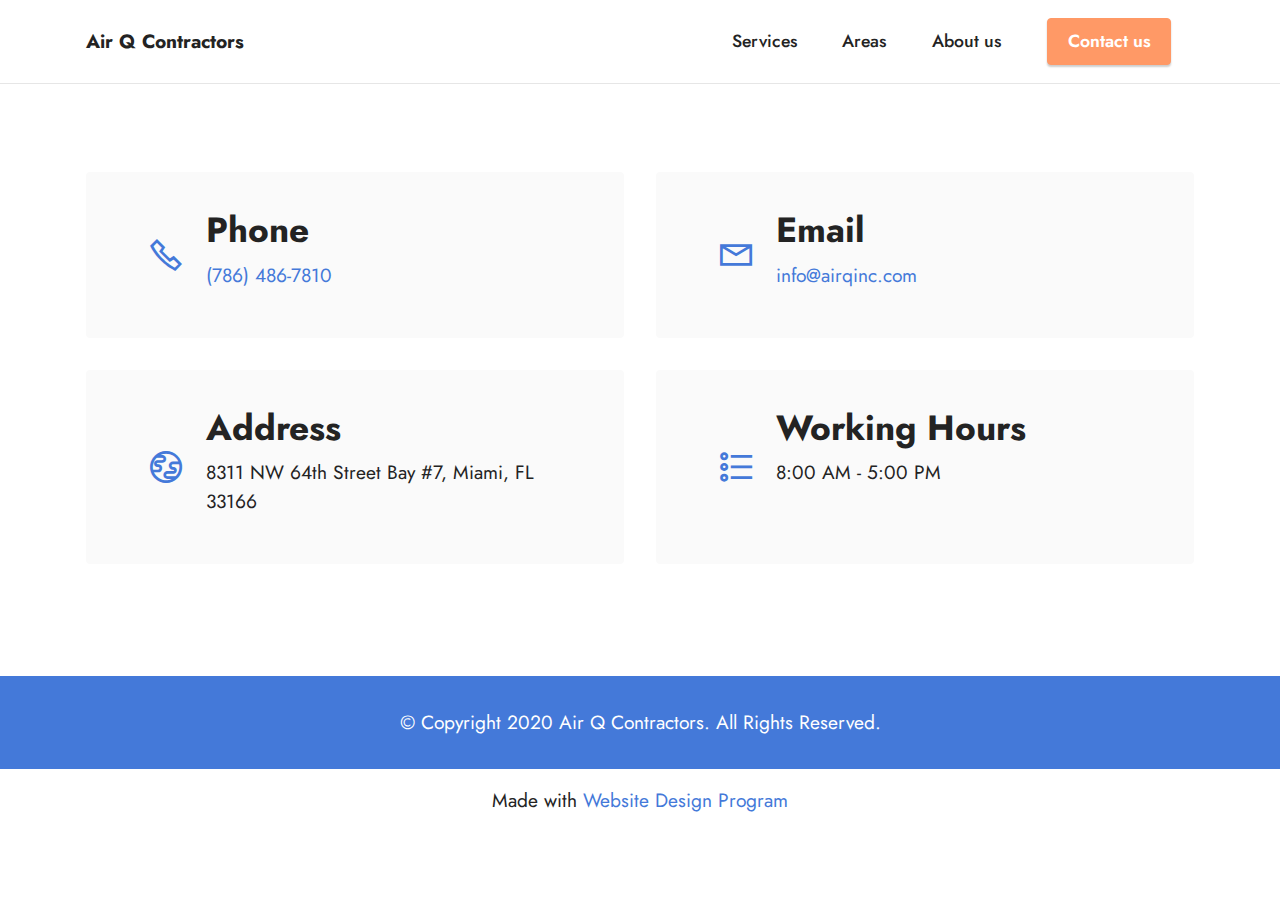
==== contact.html @ d33e774a "Add files via upload" ====
<!DOCTYPE html>
<html  >
<head>
  <!-- Site made with Mobirise Website Builder v5.7.8, https://mobirise.com -->
  <meta charset="UTF-8">
  <meta http-equiv="X-UA-Compatible" content="IE=edge">
  <meta name="generator" content="Mobirise v5.7.8, mobirise.com">
  <meta name="viewport" content="width=device-width, initial-scale=1, minimum-scale=1">
  <link rel="shortcut icon" href="assets/images/logo.png" type="image/x-icon">
  <meta name="description" content="">
  
  
  <title>Contact us!</title>
  <link rel="stylesheet" href="assets/web/assets/mobirise-icons2/mobirise2.css">
  <link rel="stylesheet" href="assets/bootstrap/css/bootstrap.min.css">
  <link rel="stylesheet" href="assets/bootstrap/css/bootstrap-grid.min.css">
  <link rel="stylesheet" href="assets/bootstrap/css/bootstrap-reboot.min.css">
  <link rel="stylesheet" href="assets/dropdown/css/style.css">
  <link rel="stylesheet" href="assets/socicon/css/styles.css">
  <link rel="stylesheet" href="assets/theme/css/style.css">
  <link rel="preload" href="https://fonts.googleapis.com/css?family=Jost:100,200,300,400,500,600,700,800,900,100i,200i,300i,400i,500i,600i,700i,800i,900i&display=swap" as="style" onload="this.onload=null;this.rel='stylesheet'">
  <noscript><link rel="stylesheet" href="https://fonts.googleapis.com/css?family=Jost:100,200,300,400,500,600,700,800,900,100i,200i,300i,400i,500i,600i,700i,800i,900i&display=swap"></noscript>
  <link rel="preload" as="style" href="assets/mobirise/css/mbr-additional.css"><link rel="stylesheet" href="assets/mobirise/css/mbr-additional.css" type="text/css">

  
  
  
</head>
<body>
  
  <section data-bs-version="5.1" class="menu cid-s48OLK6784" once="menu" id="menu1-n">
    
    <nav class="navbar navbar-dropdown navbar-fixed-top navbar-expand-lg">
        <div class="container">
            <div class="navbar-brand">
                
                <span class="navbar-caption-wrap"><a class="navbar-caption text-black text-primary display-7" href="index.html#top">Air Q Contractors</a></span>
            </div>
            <button class="navbar-toggler" type="button" data-toggle="collapse" data-bs-toggle="collapse" data-target="#navbarSupportedContent" data-bs-target="#navbarSupportedContent" aria-controls="navbarNavAltMarkup" aria-expanded="false" aria-label="Toggle navigation">
                <div class="hamburger">
                    <span></span>
                    <span></span>
                    <span></span>
                    <span></span>
                </div>
            </button>
            <div class="collapse navbar-collapse" id="navbarSupportedContent">
                <ul class="navbar-nav nav-dropdown" data-app-modern-menu="true"><li class="nav-item"><a class="nav-link link text-black text-primary display-4" href="page3.html">Services</a></li>
                    <li class="nav-item"><a class="nav-link link text-black text-primary display-4" href="index.html#map3-w">Areas</a></li><li class="nav-item"><a class="nav-link link text-black text-primary display-4" href="page4.html">About us</a></li></ul>
                
                <div class="navbar-buttons mbr-section-btn"><a class="btn btn-danger display-4" href="contact.html">Contact us</a></div>
            </div>
        </div>
    </nav>

</section>

<section data-bs-version="5.1" class="contacts2 cid-tsQafgBoOr" id="contacts2-q">
    <!---->
    

    
    
    <div class="container">
        
        <div class="row justify-content-center mt-4">
            <div class="card col-12 col-md-6">
                <div class="card-wrapper">
                    <div class="image-wrapper">
                        <span class="mbr-iconfont mobi-mbri-phone mobi-mbri"></span>
                    </div>
                    <div class="text-wrapper">
                        <h6 class="card-title mbr-fonts-style mb-1 display-5">
                            <strong>Phone</strong>
                        </h6>
                        <p class="mbr-text mbr-fonts-style display-7">
                            <a href="tel:(786) 486-7810" class="text-primary">(786) 486-7810</a>
                        </p>
                    </div>
                </div>
            </div>
            <div class="card col-12 col-md-6">
                <div class="card-wrapper">
                    <div class="image-wrapper">
                        <span class="mbr-iconfont mobi-mbri-letter mobi-mbri"></span>
                    </div>
                    <div class="text-wrapper">
                        <h6 class="card-title mbr-fonts-style mb-1 display-5">
                            <strong>Email</strong>
                        </h6>
                        <p class="mbr-text mbr-fonts-style display-7">
                            <a href="mailto:info@airqinc.com" class="text-primary">info@airqinc.com</a>
                        </p>
                    </div>
                </div>
            </div>
            <div class="card col-12 col-md-6">
                <div class="card-wrapper">
                    <div class="image-wrapper">
                        <span class="mbr-iconfont mobi-mbri-globe mobi-mbri"></span>
                    </div>
                    <div class="text-wrapper">
                        <h6 class="card-title mbr-fonts-style mb-1 display-5">
                            <strong>Address</strong>
                        </h6>
                        <p class="mbr-text mbr-fonts-style display-7">
                            8311 NW 64th Street Bay #7, Miami, FL 33166
                        </p>
                    </div>
                </div>
            </div>
            <div class="card col-12 col-md-6">
                <div class="card-wrapper">
                    <div class="image-wrapper">
                        <span class="mbr-iconfont mobi-mbri-bulleted-list mobi-mbri"></span>
                    </div>
                    <div class="text-wrapper">
                        <h6 class="card-title mbr-fonts-style mb-1 display-5">
                            <strong>Working Hours</strong>
                        </h6>
                        <p class="mbr-text mbr-fonts-style display-7">8:00 AM - 5:00 PM</p>
                    </div>
                </div>
            </div>
        </div>
    </div>
</section>

<section data-bs-version="5.1" class="footer3 cid-s48P1Icc8J" once="footers" id="footer3-o">

    

    

    <div class="container">
        <div class="media-container-row align-center mbr-white">
            
            
            <div class="row row-copirayt">
                <p class="mbr-text mb-0 mbr-fonts-style mbr-white align-center display-7">
                    © Copyright 2020 Air Q Contractors. All Rights Reserved.
                </p>
            </div>
        </div>
    </div>
</section><section class="display-7" style="padding: 0;align-items: center;justify-content: center;flex-wrap: wrap;    align-content: center;display: flex;position: relative;height: 4rem;"><a href="https://mobiri.se/2932766" style="flex: 1 1;height: 4rem;position: absolute;width: 100%;z-index: 1;"><img alt="" style="height: 4rem;" src="[data-uri]"></a><p style="margin: 0;text-align: center;" class="display-7">Made with &#8204;</p><a style="z-index:1" href="https://mobirise.com/builder/web-design-program.html">Website Design Program</a></section><script src="assets/bootstrap/js/bootstrap.bundle.min.js"></script>  <script src="assets/smoothscroll/smooth-scroll.js"></script>  <script src="assets/ytplayer/index.js"></script>  <script src="assets/dropdown/js/navbar-dropdown.js"></script>  <script src="assets/theme/js/script.js"></script>  
  
  
</body>
</html>
---- assets/web/assets/mobirise-icons2/mobirise2.css ----
@font-face {
  font-family: 'Moririse2';
  font-display: swap;
  src:  url('mobirise2.eot?f2bix4');
  src:  url('mobirise2.eot?f2bix4#iefix') format('embedded-opentype'),
    url('mobirise2.ttf?f2bix4') format('truetype'),
    url('mobirise2.woff?f2bix4') format('woff'),
    url('mobirise2.svg?f2bix4#mobirise2') format('svg');
  font-weight: normal;
  font-style: normal;
}

[class^="mobi-"], [class*=" mobi-"] {
  /* use !important to prevent issues with browser extensions that change fonts */
  font-family: 'Moririse2' !important;
  speak: none;
  font-style: normal;
  font-weight: normal;
  font-variant: normal;
  text-transform: none;
  line-height: 1;

  /* Better Font Rendering =========== */
  -webkit-font-smoothing: antialiased;
  -moz-osx-font-smoothing: grayscale;
}

.mobi-mbri-add-submenu:before {
  content: "\e900";
}
.mobi-mbri-alert:before {
  content: "\e901";
}
.mobi-mbri-align-center:before {
  content: "\e902";
}
.mobi-mbri-align-justify:before {
  content: "\e903";
}
.mobi-mbri-align-left:before {
  content: "\e904";
}
.mobi-mbri-align-right:before {
  content: "\e905";
}
.mobi-mbri-android:before {
  content: "\e906";
}
.mobi-mbri-apple:before {
  content: "\e907";
}
.mobi-mbri-arrow-down:before {
  content: "\e908";
}
.mobi-mbri-arrow-next:before {
  content: "\e909";
}
.mobi-mbri-arrow-prev:before {
  content: "\e90a";
}
.mobi-mbri-arrow-up:before {
  content: "\e90b";
}
.mobi-mbri-bold:before {
  content: "\e90c";
}
.mobi-mbri-bookmark:before {
  content: "\e90d";
}
.mobi-mbri-bootstrap:before {
  content: "\e90e";
}
.mobi-mbri-briefcase:before {
  content: "\e90f";
}
.mobi-mbri-browse:before {
  content: "\e910";
}
.mobi-mbri-bulleted-list:before {
  content: "\e911";
}
.mobi-mbri-calendar:before {
  content: "\e912";
}
.mobi-mbri-camera:before {
  content: "\e913";
}
.mobi-mbri-cart-add:before {
  content: "\e914";
}
.mobi-mbri-cart-full:before {
  content: "\e915";
}
.mobi-mbri-cash:before {
  content: "\e916";
}
.mobi-mbri-change-style:before {
  content: "\e917";
}
.mobi-mbri-chat:before {
  content: "\e918";
}
.mobi-mbri-clock:before {
  content: "\e919";
}
.mobi-mbri-close:before {
  content: "\e91a";
}
.mobi-mbri-cloud:before {
  content: "\e91b";
}
.mobi-mbri-code:before {
  content: "\e91c";
}
.mobi-mbri-contact-form:before {
  content: "\e91d";
}
.mobi-mbri-credit-card:before {
  content: "\e91e";
}
.mobi-mbri-cursor-click:before {
  content: "\e91f";
}
.mobi-mbri-cust-feedback:before {
  content: "\e920";
}
.mobi-mbri-database:before {
  content: "\e921";
}
.mobi-mbri-delivery:before {
  content: "\e922";
}
.mobi-mbri-desktop:before {
  content: "\e923";
}
.mobi-mbri-devices:before {
  content: "\e924";
}
.mobi-mbri-down:before {
  content: "\e925";
}
.mobi-mbri-download-2:before {
  content: "\e926";
}
.mobi-mbri-download:before {
  content: "\e927";
}
.mobi-mbri-drag-n-drop-2:before {
  content: "\e928";
}
.mobi-mbri-drag-n-drop:before {
  content: "\e929";
}
.mobi-mbri-edit-2:before {
  content: "\e92a";
}
.mobi-mbri-edit:before {
  content: "\e92b";
}
.mobi-mbri-error:before {
  content: "\e92c";
}
.mobi-mbri-extension:before {
  content: "\e92d";
}
.mobi-mbri-features:before {
  content: "\e92e";
}
.mobi-mbri-file:before {
  content: "\e92f";
}
.mobi-mbri-flag:before {
  content: "\e930";
}
.mobi-mbri-folder:before {
  content: "\e931";
}
.mobi-mbri-gift:before {
  content: "\e932";
}
.mobi-mbri-github:before {
  content: "\e933";
}
.mobi-mbri-globe-2:before {
  content: "\e934";
}
.mobi-mbri-globe:before {
  content: "\e935";
}
.mobi-mbri-growing-chart:before {
  content: "\e936";
}
.mobi-mbri-hearth:before {
  content: "\e937";
}
.mobi-mbri-help:before {
  content: "\e938";
}
.mobi-mbri-home:before {
  content: "\e939";
}
.mobi-mbri-hot-cup:before {
  content: "\e93a";
}
.mobi-mbri-idea:before {
  content: "\e93b";
}
.mobi-mbri-image-gallery:before {
  content: "\e93c";
}
.mobi-mbri-image-slider:before {
  content: "\e93d";
}
.mobi-mbri-info:before {
  content: "\e93e";
}
.mobi-mbri-italic:before {
  content: "\e93f";
}
.mobi-mbri-key:before {
  content: "\e940";
}
.mobi-mbri-laptop:before {
  content: "\e941";
}
.mobi-mbri-layers:before {
  content: "\e942";
}
.mobi-mbri-left-right:before {
  content: "\e943";
}
.mobi-mbri-left:before {
  content: "\e944";
}
.mobi-mbri-letter:before {
  content: "\e945";
}
.mobi-mbri-like:before {
  content: "\e946";
}
.mobi-mbri-link:before {
  content: "\e947";
}
.mobi-mbri-lock:before {
  content: "\e948";
}
.mobi-mbri-login:before {
  content: "\e949";
}
.mobi-mbri-logout:before {
  content: "\e94a";
}
.mobi-mbri-magic-stick:before {
  content: "\e94b";
}
.mobi-mbri-map-pin:before {
  content: "\e94c";
}
.mobi-mbri-menu:before {
  content: "\e94d";
}
.mobi-mbri-mobile-2:before {
  content: "\e94e";
}
.mobi-mbri-mobile-horizontal:before {
  content: "\e94f";
}
.mobi-mbri-mobile:before {
  content: "\e950";
}
.mobi-mbri-mobirise:before {
  content: "\e951";
}
.mobi-mbri-more-horizontal:before {
  content: "\e952";
}
.mobi-mbri-more-vertical:before {
  content: "\e953";
}
.mobi-mbri-music:before {
  content: "\e954";
}
.mobi-mbri-new-file:before {
  content: "\e955";
}
.mobi-mbri-numbered-list:before {
  content: "\e956";
}
.mobi-mbri-opened-folder:before {
  content: "\e957";
}
.mobi-mbri-pages:before {
  content: "\e958";
}
.mobi-mbri-paper-plane:before {
  content: "\e959";
}
.mobi-mbri-paperclip:before {
  content: "\e95a";
}
.mobi-mbri-phone:before {
  content: "\e95b";
}
.mobi-mbri-photo:before {
  content: "\e95c";
}
.mobi-mbri-photos:before {
  content: "\e95d";
}
.mobi-mbri-pin:before {
  content: "\e95e";
}
.mobi-mbri-play:before {
  content: "\e95f";
}
.mobi-mbri-plus:before {
  content: "\e960";
}
.mobi-mbri-preview:before {
  content: "\e961";
}
.mobi-mbri-print:before {
  content: "\e962";
}
.mobi-mbri-protect:before {
  content: "\e963";
}
.mobi-mbri-question:before {
  content: "\e964";
}
.mobi-mbri-quote-left:before {
  content: "\e965";
}
.mobi-mbri-quote-right:before {
  content: "\e966";
}
.mobi-mbri-redo:before {
  content: "\e967";
}
.mobi-mbri-refresh:before {
  content: "\e968";
}
.mobi-mbri-responsive-2:before {
  content: "\e969";
}
.mobi-mbri-responsive:before {
  content: "\e96a";
}
.mobi-mbri-right:before {
  content: "\e96b";
}
.mobi-mbri-rocket:before {
  content: "\e96c";
}
.mobi-mbri-sad-face:before {
  content: "\e96d";
}
.mobi-mbri-sale:before {
  content: "\e96e";
}
.mobi-mbri-save:before {
  content: "\e96f";
}
.mobi-mbri-search:before {
  content: "\e970";
}
.mobi-mbri-setting-2:before {
  content: "\e971";
}
.mobi-mbri-setting-3:before {
  content: "\e972";
}
.mobi-mbri-setting:before {
  content: "\e973";
}
.mobi-mbri-share:before {
  content: "\e974";
}
.mobi-mbri-shopping-bag:before {
  content: "\e975";
}
.mobi-mbri-shopping-basket:before {
  content: "\e976";
}
.mobi-mbri-shopping-cart:before {
  content: "\e977";
}
.mobi-mbri-sites:before {
  content: "\e978";
}
.mobi-mbri-smile-face:before {
  content: "\e979";
}
.mobi-mbri-speed:before {
  content: "\e97a";
}
.mobi-mbri-star:before {
  content: "\e97b";
}
.mobi-mbri-success:before {
  content: "\e97c";
}
.mobi-mbri-sun:before {
  content: "\e97d";
}
.mobi-mbri-sun2:before {
  content: "\e97e";
}
.mobi-mbri-tablet-vertical:before {
  content: "\e97f";
}
.mobi-mbri-tablet:before {
  content: "\e980";
}
.mobi-mbri-target:before {
  content: "\e981";
}
.mobi-mbri-timer:before {
  content: "\e982";
}
.mobi-mbri-to-ftp:before {
  content: "\e983";
}
.mobi-mbri-to-local-drive:before {
  content: "\e984";
}
.mobi-mbri-touch-swipe:before {
  content: "\e985";
}
.mobi-mbri-touch:before {
  content: "\e986";
}
.mobi-mbri-trash:before {
  content: "\e987";
}
.mobi-mbri-underline:before {
  content: "\e988";
}
.mobi-mbri-undo:before {
  content: "\e989";
}
.mobi-mbri-unlink:before {
  content: "\e98a";
}
.mobi-mbri-unlock:before {
  content: "\e98b";
}
.mobi-mbri-up-down:before {
  content: "\e98c";
}
.mobi-mbri-up:before {
  content: "\e98d";
}
.mobi-mbri-update:before {
  content: "\e98e";
}
.mobi-mbri-upload-2:before {
  content: "\e98f";
}
.mobi-mbri-upload:before {
  content: "\e990";
}
.mobi-mbri-user-2:before {
  content: "\e991";
}
.mobi-mbri-user:before {
  content: "\e992";
}
.mobi-mbri-users:before {
  content: "\e993";
}
.mobi-mbri-video-play:before {
  content: "\e994";
}
.mobi-mbri-video:before {
  content: "\e995";
}
.mobi-mbri-watch:before {
  content: "\e996";
}
.mobi-mbri-website-theme-2:before {
  content: "\e997";
}
.mobi-mbri-website-theme:before {
  content: "\e998";
}
.mobi-mbri-wifi:before {
  content: "\e999";
}
.mobi-mbri-windows:before {
  content: "\e99a";
}
.mobi-mbri-zoom-in:before {
  content: "\e99b";
}
.mobi-mbri-zoom-out:before {
  content: "\e99c";
}
---- assets/dropdown/css/style.css ----
.navbar-dropdown {
  left: 0;
  padding: 0;
  position: absolute;
  right: 0;
  top: 0;
  transition: all 0.45s ease;
  z-index: 1030;
  background: #282828; }
  .navbar-dropdown .navbar-logo {
    margin-right: 0.8rem;
    transition: margin 0.3s ease-in-out;
    vertical-align: middle; }
    .navbar-dropdown .navbar-logo img {
      height: 3.125rem;
      transition: all 0.3s ease-in-out; }
    .navbar-dropdown .navbar-logo.mbr-iconfont {
      font-size: 3.125rem;
      line-height: 3.125rem; }
  .navbar-dropdown .navbar-caption {
    font-weight: 700;
    white-space: normal;
    vertical-align: -4px;
    line-height: 3.125rem !important; }
    .navbar-dropdown .navbar-caption, .navbar-dropdown .navbar-caption:hover {
      color: inherit;
      text-decoration: none; }
  .navbar-dropdown .mbr-iconfont + .navbar-caption {
    vertical-align: -1px; }
  .navbar-dropdown.navbar-fixed-top {
    position: fixed; }
  .navbar-dropdown .navbar-brand span {
    vertical-align: -4px; }
  .navbar-dropdown.bg-color.transparent {
    background: none; }
  .navbar-dropdown.navbar-short .navbar-brand {
    padding: 0.625rem 0; }
    .navbar-dropdown.navbar-short .navbar-brand span {
      vertical-align: -1px; }
  .navbar-dropdown.navbar-short .navbar-caption {
    line-height: 2.375rem !important;
    vertical-align: -2px; }
  .navbar-dropdown.navbar-short .navbar-logo {
    margin-right: 0.5rem; }
    .navbar-dropdown.navbar-short .navbar-logo img {
      height: 2.375rem; }
    .navbar-dropdown.navbar-short .navbar-logo.mbr-iconfont {
      font-size: 2.375rem;
      line-height: 2.375rem; }
  .navbar-dropdown.navbar-short .mbr-table-cell {
    height: 3.625rem; }
  .navbar-dropdown .navbar-close {
    left: 0.6875rem;
    position: fixed;
    top: 0.75rem;
    z-index: 1000; }
  .navbar-dropdown .hamburger-icon {
    content: "";
    display: inline-block;
    vertical-align: middle;
    width: 16px;
    -webkit-box-shadow: 0 -6px 0 1px #282828,0 0 0 1px #282828,0 6px 0 1px #282828;
    -moz-box-shadow: 0 -6px 0 1px #282828,0 0 0 1px #282828,0 6px 0 1px #282828;
    box-shadow: 0 -6px 0 1px #282828,0 0 0 1px #282828,0 6px 0 1px #282828; }

.dropdown-menu .dropdown-toggle[data-toggle="dropdown-submenu"]::after {
  border-bottom: 0.35em solid transparent;
  border-left: 0.35em solid;
  border-right: 0;
  border-top: 0.35em solid transparent;
  margin-left: 0.3rem; }

.dropdown-menu .dropdown-item:focus {
  outline: 0; }

.nav-dropdown {
  font-size: 0.75rem;
  font-weight: 500;
  height: auto !important; }
  .nav-dropdown .nav-btn {
    padding-left: 1rem; }
  .nav-dropdown .link {
    margin: .667em 1.667em;
    font-weight: 500;
    padding: 0;
    transition: color .2s ease-in-out; }
    .nav-dropdown .link.dropdown-toggle {
      margin-right: 2.583em; }
      .nav-dropdown .link.dropdown-toggle::after {
        margin-left: .25rem;
        border-top: 0.35em solid;
        border-right: 0.35em solid transparent;
        border-left: 0.35em solid transparent;
        border-bottom: 0; }
      .nav-dropdown .link.dropdown-toggle[aria-expanded="true"] {
        margin: 0;
        padding: 0.667em 3.263em  0.667em 1.667em; }
  .nav-dropdown .link::after,
  .nav-dropdown .dropdown-item::after {
    color: inherit; }
  .nav-dropdown .btn {
    font-size: 0.75rem;
    font-weight: 700;
    letter-spacing: 0;
    margin-bottom: 0;
    padding-left: 1.25rem;
    padding-right: 1.25rem; }
  .nav-dropdown .dropdown-menu {
    border-radius: 0;
    border: 0;
    left: 0;
    margin: 0;
    padding-bottom: 1.25rem;
    padding-top: 1.25rem;
    position: relative; }
  .nav-dropdown .dropdown-submenu {
    margin-left: 0.125rem;
    top: 0; }
  .nav-dropdown .dropdown-item {
    font-weight: 500;
    line-height: 2;
    padding: 0.3846em 4.615em 0.3846em 1.5385em;
    position: relative;
    transition: color .2s ease-in-out, background-color .2s ease-in-out; }
    .nav-dropdown .dropdown-item::after {
      margin-top: -0.3077em;
      position: absolute;
      right: 1.1538em;
      top: 50%; }
    .nav-dropdown .dropdown-item:focus, .nav-dropdown .dropdown-item:hover {
      background: none; }

@media (max-width: 767px) {
  .nav-dropdown.navbar-toggleable-sm {
    bottom: 0;
    display: none;
    left: 0;
    overflow-x: hidden;
    position: fixed;
    top: 0;
    transform: translateX(-100%);
    -ms-transform: translateX(-100%);
    -webkit-transform: translateX(-100%);
    width: 18.75rem;
    z-index: 999; } }
.nav-dropdown.navbar-toggleable-xl {
  bottom: 0;
  display: none;
  left: 0;
  overflow-x: hidden;
  position: fixed;
  top: 0;
  transform: translateX(-100%);
  -ms-transform: translateX(-100%);
  -webkit-transform: translateX(-100%);
  width: 18.75rem;
  z-index: 999; }

.nav-dropdown-sm {
  display: block !important;
  overflow-x: hidden;
  overflow: auto;
  padding-top: 3.875rem; }
  .nav-dropdown-sm::after {
    content: "";
    display: block;
    height: 3rem;
    width: 100%; }
  .nav-dropdown-sm.collapse.in ~ .navbar-close {
    display: block !important; }
  .nav-dropdown-sm.collapsing, .nav-dropdown-sm.collapse.in {
    transform: translateX(0);
    -ms-transform: translateX(0);
    -webkit-transform: translateX(0);
    transition: all 0.25s ease-out;
    -webkit-transition: all 0.25s ease-out;
    background: #282828; }
  .nav-dropdown-sm.collapsing[aria-expanded="false"] {
    transform: translateX(-100%);
    -ms-transform: translateX(-100%);
    -webkit-transform: translateX(-100%); }
  .nav-dropdown-sm .nav-item {
    display: block;
    margin-left: 0 !important;
    padding-left: 0; }
  .nav-dropdown-sm .link,
  .nav-dropdown-sm .dropdown-item {
    border-top: 1px dotted rgba(255, 255, 255, 0.1);
    font-size: 0.8125rem;
    line-height: 1.6;
    margin: 0 !important;
    padding: 0.875rem 2.4rem 0.875rem 1.5625rem !important;
    position: relative;
    white-space: normal; }
    .nav-dropdown-sm .link:focus, .nav-dropdown-sm .link:hover,
    .nav-dropdown-sm .dropdown-item:focus,
    .nav-dropdown-sm .dropdown-item:hover {
      background: rgba(0, 0, 0, 0.2) !important;
      color: #c0a375; }
  .nav-dropdown-sm .nav-btn {
    position: relative;
    padding: 1.5625rem 1.5625rem 0 1.5625rem; }
    .nav-dropdown-sm .nav-btn::before {
      border-top: 1px dotted rgba(255, 255, 255, 0.1);
      content: "";
      left: 0;
      position: absolute;
      top: 0;
      width: 100%; }
    .nav-dropdown-sm .nav-btn + .nav-btn {
      padding-top: 0.625rem; }
      .nav-dropdown-sm .nav-btn + .nav-btn::before {
        display: none; }
  .nav-dropdown-sm .btn {
    padding: 0.625rem 0; }
  .nav-dropdown-sm .dropdown-toggle[data-toggle="dropdown-submenu"]::after {
    margin-left: .25rem;
    border-top: 0.35em solid;
    border-right: 0.35em solid transparent;
    border-left: 0.35em solid transparent;
    border-bottom: 0; }
  .nav-dropdown-sm .dropdown-toggle[data-toggle="dropdown-submenu"][aria-expanded="true"]::after {
    border-top: 0;
    border-right: 0.35em solid transparent;
    border-left: 0.35em solid transparent;
    border-bottom: 0.35em solid; }
  .nav-dropdown-sm .dropdown-menu {
    margin: 0;
    padding: 0;
    position: relative;
    top: 0;
    left: 0;
    width: 100%;
    border: 0;
    float: none;
    border-radius: 0;
    background: none; }
  .nav-dropdown-sm .dropdown-submenu {
    left: 100%;
    margin-left: 0.125rem;
    margin-top: -1.25rem;
    top: 0; }

.navbar-toggleable-sm .nav-dropdown .dropdown-menu {
  position: absolute; }

.navbar-toggleable-sm .nav-dropdown .dropdown-submenu {
  left: 100%;
  margin-left: 0.125rem;
  margin-top: -1.25rem;
  top: 0; }

.navbar-toggleable-sm.opened .nav-dropdown .dropdown-menu {
  position: relative; }

.navbar-toggleable-sm.opened .nav-dropdown .dropdown-submenu {
  left: 0;
  margin-left: 00rem;
  margin-top: 0rem;
  top: 0; }

.is-builder .nav-dropdown.collapsing {
  transition: none !important; }
---- assets/socicon/css/styles.css ----
@charset "UTF-8";

@font-face {
  font-family: 'Socicon';
  src:  url('../fonts/socicon.eot');
  src:  url('../fonts/socicon.eot?#iefix') format('embedded-opentype'),
    url('../fonts/socicon.woff2') format('woff2'),
    url('../fonts/socicon.ttf') format('truetype'),
    url('../fonts/socicon.woff') format('woff'),
    url('../fonts/socicon.svg#socicon') format('svg');
  font-weight: normal;
  font-style: normal;
  font-display: swap;
}

[data-icon]:before {
  font-family: "socicon" !important;
  content: attr(data-icon);
  font-style: normal !important;
  font-weight: normal !important;
  font-variant: normal !important;
  text-transform: none !important;
  speak: none;
  line-height: 1;
  -webkit-font-smoothing: antialiased;
  -moz-osx-font-smoothing: grayscale;
}

[class^="socicon-"], [class*=" socicon-"] {
  /* use !important to prevent issues with browser extensions that change fonts */
  font-family: 'Socicon' !important;
  speak: none;
  font-style: normal;
  font-weight: normal;
  font-variant: normal;
  text-transform: none;
  line-height: 1;

  /* Better Font Rendering =========== */
  -webkit-font-smoothing: antialiased;
  -moz-osx-font-smoothing: grayscale;
}

.socicon-eitaa:before {
  content: "\e97c";
}
.socicon-soroush:before {
  content: "\e97d";
}
.socicon-bale:before {
  content: "\e97e";
}
.socicon-zazzle:before {
  content: "\e97b";
}
.socicon-society6:before {
  content: "\e97a";
}
.socicon-redbubble:before {
  content: "\e979";
}
.socicon-avvo:before {
  content: "\e978";
}
.socicon-stitcher:before {
  content: "\e977";
}
.socicon-googlehangouts:before {
  content: "\e974";
}
.socicon-dlive:before {
  content: "\e975";
}
.socicon-vsco:before {
  content: "\e976";
}
.socicon-flipboard:before {
  content: "\e973";
}
.socicon-ubuntu:before {
  content: "\e958";
}
.socicon-artstation:before {
  content: "\e959";
}
.socicon-invision:before {
  content: "\e95a";
}
.socicon-torial:before {
  content: "\e95b";
}
.socicon-collectorz:before {
  content: "\e95c";
}
.socicon-seenthis:before {
  content: "\e95d";
}
.socicon-googleplaymusic:before {
  content: "\e95e";
}
.socicon-debian:before {
  content: "\e95f";
}
.socicon-filmfreeway:before {
  content: "\e960";
}
.socicon-gnome:before {
  content: "\e961";
}
.socicon-itchio:before {
  content: "\e962";
}
.socicon-jamendo:before {
  content: "\e963";
}
.socicon-mix:before {
  content: "\e964";
}
.socicon-sharepoint:before {
  content: "\e965";
}
.socicon-tinder:before {
  content: "\e966";
}
.socicon-windguru:before {
  content: "\e967";
}
.socicon-cdbaby:before {
  content: "\e968";
}
.socicon-elementaryos:before {
  content: "\e969";
}
.socicon-stage32:before {
  content: "\e96a";
}
.socicon-tiktok:before {
  content: "\e96b";
}
.socicon-gitter:before {
  content: "\e96c";
}
.socicon-letterboxd:before {
  content: "\e96d";
}
.socicon-threema:before {
  content: "\e96e";
}
.socicon-splice:before {
  content: "\e96f";
}
.socicon-metapop:before {
  content: "\e970";
}
.socicon-naver:before {
  content: "\e971";
}
.socicon-remote:before {
  content: "\e972";
}
.socicon-internet:before {
  content: "\e957";
}
.socicon-moddb:before {
  content: "\e94b";
}
.socicon-indiedb:before {
  content: "\e94c";
}
.socicon-traxsource:before {
  content: "\e94d";
}
.socicon-gamefor:before {
  content: "\e94e";
}
.socicon-pixiv:before {
  content: "\e94f";
}
.socicon-myanimelist:before {
  content: "\e950";
}
.socicon-blackberry:before {
  content: "\e951";
}
.socicon-wickr:before {
  content: "\e952";
}
.socicon-spip:before {
  content: "\e953";
}
.socicon-napster:before {
  content: "\e954";
}
.socicon-beatport:before {
  content: "\e955";
}
.socicon-hackerone:before {
  content: "\e956";
}
.socicon-hackernews:before {
  content: "\e946";
}
.socicon-smashwords:before {
  content: "\e947";
}
.socicon-kobo:before {
  content: "\e948";
}
.socicon-bookbub:before {
  content: "\e949";
}
.socicon-mailru:before {
  content: "\e94a";
}
.socicon-gitlab:before {
  content: "\e945";
}
.socicon-instructables:before {
  content: "\e944";
}
.socicon-portfolio:before {
  content: "\e943";
}
.socicon-codered:before {
  content: "\e940";
}
.socicon-origin:before {
  content: "\e941";
}
.socicon-nextdoor:before {
  content: "\e942";
}
.socicon-udemy:before {
  content: "\e93f";
}
.socicon-livemaster:before {
  content: "\e93e";
}
.socicon-crunchbase:before {
  content: "\e93b";
}
.socicon-homefy:before {
  content: "\e93c";
}
.socicon-calendly:before {
  content: "\e93d";
}
.socicon-realtor:before {
  content: "\e90f";
}
.socicon-tidal:before {
  content: "\e910";
}
.socicon-qobuz:before {
  content: "\e911";
}
.socicon-natgeo:before {
  content: "\e912";
}
.socicon-mastodon:before {
  content: "\e913";
}
.socicon-unsplash:before {
  content: "\e914";
}
.socicon-homeadvisor:before {
  content: "\e915";
}
.socicon-angieslist:before {
  content: "\e916";
}
.socicon-codepen:before {
  content: "\e917";
}
.socicon-slack:before {
  content: "\e918";
}
.socicon-openaigym:before {
  content: "\e919";
}
.socicon-logmein:before {
  content: "\e91a";
}
.socicon-fiverr:before {
  content: "\e91b";
}
.socicon-gotomeeting:before {
  content: "\e91c";
}
.socicon-aliexpress:before {
  content: "\e91d";
}
.socicon-guru:before {
  content: "\e91e";
}
.socicon-appstore:before {
  content: "\e91f";
}
.socicon-homes:before {
  content: "\e920";
}
.socicon-zoom:before {
  content: "\e921";
}
.socicon-alibaba:before {
  content: "\e922";
}
.socicon-craigslist:before {
  content: "\e923";
}
.socicon-wix:before {
  content: "\e924";
}
.socicon-redfin:before {
  content: "\e925";
}
.socicon-googlecalendar:before {
  content: "\e926";
}
.socicon-shopify:before {
  content: "\e927";
}
.socicon-freelancer:before {
  content: "\e928";
}
.socicon-seedrs:before {
  content: "\e929";
}
.socicon-bing:before {
  content: "\e92a";
}
.socicon-doodle:before {
  content: "\e92b";
}
.socicon-bonanza:before {
  content: "\e92c";
}
.socicon-squarespace:before {
  content: "\e92d";
}
.socicon-toptal:before {
  content: "\e92e";
}
.socicon-gust:before {
  content: "\e92f";
}
.socicon-ask:before {
  content: "\e930";
}
.socicon-trulia:before {
  content: "\e931";
}
.socicon-loomly:before {
  content: "\e932";
}
.socicon-ghost:before {
  content: "\e933";
}
.socicon-upwork:before {
  content: "\e934";
}
.socicon-fundable:before {
  content: "\e935";
}
.socicon-booking:before {
  content: "\e936";
}
.socicon-googlemaps:before {
  content: "\e937";
}
.socicon-zillow:before {
  content: "\e938";
}
.socicon-niconico:before {
  content: "\e939";
}
.socicon-toneden:before {
  content: "\e93a";
}
.socicon-augment:before {
  content: "\e908";
}
.socicon-bitbucket:before {
  content: "\e909";
}
.socicon-fyuse:before {
  content: "\e90a";
}
.socicon-yt-gaming:before {
  content: "\e90b";
}
.socicon-sketchfab:before {
  content: "\e90c";
}
.socicon-mobcrush:before {
  content: "\e90d";
}
.socicon-microsoft:before {
  content: "\e90e";
}
.socicon-pandora:before {
  content: "\e907";
}
.socicon-messenger:before {
  content: "\e906";
}
.socicon-gamewisp:before {
  content: "\e905";
}
.socicon-bloglovin:before {
  content: "\e904";
}
.socicon-tunein:before {
  content: "\e903";
}
.socicon-gamejolt:before {
  content: "\e901";
}
.socicon-trello:before {
  content: "\e902";
}
.socicon-spreadshirt:before {
  content: "\e900";
}
.socicon-500px:before {
  content: "\e000";
}
.socicon-8tracks:before {
  content: "\e001";
}
.socicon-airbnb:before {
  content: "\e002";
}
.socicon-alliance:before {
  content: "\e003";
}
.socicon-amazon:before {
  content: "\e004";
}
.socicon-amplement:before {
  content: "\e005";
}
.socicon-android:before {
  content: "\e006";
}
.socicon-angellist:before {
  content: "\e007";
}
.socicon-apple:before {
  content: "\e008";
}
.socicon-appnet:before {
  content: "\e009";
}
.socicon-baidu:before {
  content: "\e00a";
}
.socicon-bandcamp:before {
  content: "\e00b";
}
.socicon-battlenet:before {
  content: "\e00c";
}
.socicon-mixer:before {
  content: "\e00d";
}
.socicon-bebee:before {
  content: "\e00e";
}
.socicon-bebo:before {
  content: "\e00f";
}
.socicon-behance:before {
  content: "\e010";
}
.socicon-blizzard:before {
  content: "\e011";
}
.socicon-blogger:before {
  content: "\e012";
}
.socicon-buffer:before {
  content: "\e013";
}
.socicon-chrome:before {
  content: "\e014";
}
.socicon-coderwall:before {
  content: "\e015";
}
.socicon-curse:before {
  content: "\e016";
}
.socicon-dailymotion:before {
  content: "\e017";
}
.socicon-deezer:before {
  content: "\e018";
}
.socicon-delicious:before {
  content: "\e019";
}
.socicon-deviantart:before {
  content: "\e01a";
}
.socicon-diablo:before {
  content: "\e01b";
}
.socicon-digg:before {
  content: "\e01c";
}
.socicon-discord:before {
  content: "\e01d";
}
.socicon-disqus:before {
  content: "\e01e";
}
.socicon-douban:before {
  content: "\e01f";
}
.socicon-draugiem:before {
  content: "\e020";
}
.socicon-dribbble:before {
  content: "\e021";
}
.socicon-drupal:before {
  content: "\e022";
}
.socicon-ebay:before {
  content: "\e023";
}
.socicon-ello:before {
  content: "\e024";
}
.socicon-endomodo:before {
  content: "\e025";
}
.socicon-envato:before {
  content: "\e026";
}
.socicon-etsy:before {
  content: "\e027";
}
.socicon-facebook:before {
  content: "\e028";
}
.socicon-feedburner:before {
  content: "\e029";
}
.socicon-filmweb:before {
  content: "\e02a";
}
.socicon-firefox:before {
  content: "\e02b";
}
.socicon-flattr:before {
  content: "\e02c";
}
.socicon-flickr:before {
  content: "\e02d";
}
.socicon-formulr:before {
  content: "\e02e";
}
.socicon-forrst:before {
  content: "\e02f";
}
.socicon-foursquare:before {
  content: "\e030";
}
.socicon-friendfeed:before {
  content: "\e031";
}
.socicon-github:before {
  content: "\e032";
}
.socicon-goodreads:before {
  content: "\e033";
}
.socicon-google:before {
  content: "\e034";
}
.socicon-googlescholar:before {
  content: "\e035";
}
.socicon-googlegroups:before {
  content: "\e036";
}
.socicon-googlephotos:before {
  content: "\e037";
}
.socicon-googleplus:before {
  content: "\e038";
}
.socicon-grooveshark:before {
  content: "\e039";
}
.socicon-hackerrank:before {
  content: "\e03a";
}
.socicon-hearthstone:before {
  content: "\e03b";
}
.socicon-hellocoton:before {
  content: "\e03c";
}
.socicon-heroes:before {
  content: "\e03d";
}
.socicon-smashcast:before {
  content: "\e03e";
}
.socicon-horde:before {
  content: "\e03f";
}
.socicon-houzz:before {
  content: "\e040";
}
.socicon-icq:before {
  content: "\e041";
}
.socicon-identica:before {
  content: "\e042";
}
.socicon-imdb:before {
  content: "\e043";
}
.socicon-instagram:before {
  content: "\e044";
}
.socicon-issuu:before {
  content: "\e045";
}
.socicon-istock:before {
  content: "\e046";
}
.socicon-itunes:before {
  content: "\e047";
}
.socicon-keybase:before {
  content: "\e048";
}
.socicon-lanyrd:before {
  content: "\e049";
}
.socicon-lastfm:before {
  content: "\e04a";
}
.socicon-line:before {
  content: "\e04b";
}
.socicon-linkedin:before {
  content: "\e04c";
}
.socicon-livejournal:before {
  content: "\e04d";
}
.socicon-lyft:before {
  content: "\e04e";
}
.socicon-macos:before {
  content: "\e04f";
}
.socicon-mail:before {
  content: "\e050";
}
.socicon-medium:before {
  content: "\e051";
}
.socicon-meetup:before {
  content: "\e052";
}
.socicon-mixcloud:before {
  content: "\e053";
}
.socicon-modelmayhem:before {
  content: "\e054";
}
.socicon-mumble:before {
  content: "\e055";
}
.socicon-myspace:before {
  content: "\e056";
}
.socicon-newsvine:before {
  content: "\e057";
}
.socicon-nintendo:before {
  content: "\e058";
}
.socicon-npm:before {
  content: "\e059";
}
.socicon-odnoklassniki:before {
  content: "\e05a";
}
.socicon-openid:before {
  content: "\e05b";
}
.socicon-opera:before {
  content: "\e05c";
}
.socicon-outlook:before {
  content: "\e05d";
}
.socicon-overwatch:before {
  content: "\e05e";
}
.socicon-patreon:before {
  content: "\e05f";
}
.socicon-paypal:before {
  content: "\e060";
}
.socicon-periscope:before {
  content: "\e061";
}
.socicon-persona:before {
  content: "\e062";
}
.socicon-pinterest:before {
  content: "\e063";
}
.socicon-play:before {
  content: "\e064";
}
.socicon-player:before {
  content: "\e065";
}
.socicon-playstation:before {
  content: "\e066";
}
.socicon-pocket:before {
  content: "\e067";
}
.socicon-qq:before {
  content: "\e068";
}
.socicon-quora:before {
  content: "\e069";
}
.socicon-raidcall:before {
  content: "\e06a";
}
.socicon-ravelry:before {
  content: "\e06b";
}
.socicon-reddit:before {
  content: "\e06c";
}
.socicon-renren:before {
  content: "\e06d";
}
.socicon-researchgate:before {
  content: "\e06e";
}
.socicon-residentadvisor:before {
  content: "\e06f";
}
.socicon-reverbnation:before {
  content: "\e070";
}
.socicon-rss:before {
  content: "\e071";
}
.socicon-sharethis:before {
  content: "\e072";
}
.socicon-skype:before {
  content: "\e073";
}
.socicon-slideshare:before {
  content: "\e074";
}
.socicon-smugmug:before {
  content: "\e075";
}
.socicon-snapchat:before {
  content: "\e076";
}
.socicon-songkick:before {
  content: "\e077";
}
.socicon-soundcloud:before {
  content: "\e078";
}
.socicon-spotify:before {
  content: "\e079";
}
.socicon-stackexchange:before {
  content: "\e07a";
}
.socicon-stackoverflow:before {
  content: "\e07b";
}
.socicon-starcraft:before {
  content: "\e07c";
}
.socicon-stayfriends:before {
  content: "\e07d";
}
.socicon-steam:before {
  content: "\e07e";
}
.socicon-storehouse:before {
  content: "\e07f";
}
.socicon-strava:before {
  content: "\e080";
}
.socicon-streamjar:before {
  content: "\e081";
}
.socicon-stumbleupon:before {
  content: "\e082";
}
.socicon-swarm:before {
  content: "\e083";
}
.socicon-teamspeak:before {
  content: "\e084";
}
.socicon-teamviewer:before {
  content: "\e085";
}
.socicon-technorati:before {
  content: "\e086";
}
.socicon-telegram:before {
  content: "\e087";
}
.socicon-tripadvisor:before {
  content: "\e088";
}
.socicon-tripit:before {
  content: "\e089";
}
.socicon-triplej:before {
  content: "\e08a";
}
.socicon-tumblr:before {
  content: "\e08b";
}
.socicon-twitch:before {
  content: "\e08c";
}
.socicon-twitter:before {
  content: "\e08d";
}
.socicon-uber:before {
  content: "\e08e";
}
.socicon-ventrilo:before {
  content: "\e08f";
}
.socicon-viadeo:before {
  content: "\e090";
}
.socicon-viber:before {
  content: "\e091";
}
.socicon-viewbug:before {
  content: "\e092";
}
.socicon-vimeo:before {
  content: "\e093";
}
.socicon-vine:before {
  content: "\e094";
}
.socicon-vkontakte:before {
  content: "\e095";
}
.socicon-warcraft:before {
  content: "\e096";
}
.socicon-wechat:before {
  content: "\e097";
}
.socicon-weibo:before {
  content: "\e098";
}
.socicon-whatsapp:before {
  content: "\e099";
}
.socicon-wikipedia:before {
  content: "\e09a";
}
.socicon-windows:before {
  content: "\e09b";
}
.socicon-wordpress:before {
  content: "\e09c";
}
.socicon-wykop:before {
  content: "\e09d";
}
.socicon-xbox:before {
  content: "\e09e";
}
.socicon-xing:before {
  content: "\e09f";
}
.socicon-yahoo:before {
  content: "\e0a0";
}
.socicon-yammer:before {
  content: "\e0a1";
}
.socicon-yandex:before {
  content: "\e0a2";
}
.socicon-yelp:before {
  content: "\e0a3";
}
.socicon-younow:before {
  content: "\e0a4";
}
.socicon-youtube:before {
  content: "\e0a5";
}
.socicon-zapier:before {
  content: "\e0a6";
}
.socicon-zerply:before {
  content: "\e0a7";
}
.socicon-zomato:before {
  content: "\e0a8";
}
.socicon-zynga:before {
  content: "\e0a9";
}
---- assets/theme/css/style.css ----
@charset "UTF-8";
section {
  background-color: #ffffff;
}

body {
  font-style: normal;
  line-height: 1.5;
  font-weight: 400;
  color: #232323;
  position: relative;
}

button {
  background-color: transparent;
  border-color: transparent;
}

section,
.container,
.container-fluid {
  position: relative;
  word-wrap: break-word;
}

a.mbr-iconfont:hover {
  text-decoration: none;
}

.article .lead p,
.article .lead ul,
.article .lead ol,
.article .lead pre,
.article .lead blockquote {
  margin-bottom: 0;
}

a {
  font-style: normal;
  font-weight: 400;
  cursor: pointer;
}
a, a:hover {
  text-decoration: none;
}

.mbr-section-title {
  font-style: normal;
  line-height: 1.3;
}

.mbr-section-subtitle {
  line-height: 1.3;
}

.mbr-text {
  font-style: normal;
  line-height: 1.7;
}

h1,
h2,
h3,
h4,
h5,
h6,
.display-1,
.display-2,
.display-4,
.display-5,
.display-7,
span,
p,
a {
  line-height: 1;
  word-break: break-word;
  word-wrap: break-word;
  font-weight: 400;
}

b,
strong {
  font-weight: bold;
}

input:-webkit-autofill, input:-webkit-autofill:hover, input:-webkit-autofill:focus, input:-webkit-autofill:active {
  transition-delay: 9999s;
  -webkit-transition-property: background-color, color;
  transition-property: background-color, color;
}

textarea[type=hidden] {
  display: none;
}

section {
  background-position: 50% 50%;
  background-repeat: no-repeat;
  background-size: cover;
}
section .mbr-background-video,
section .mbr-background-video-preview {
  position: absolute;
  bottom: 0;
  left: 0;
  right: 0;
  top: 0;
}

.hidden {
  visibility: hidden;
}

.mbr-z-index20 {
  z-index: 20;
}

/*! Base colors */
.mbr-white {
  color: #ffffff;
}

.mbr-black {
  color: #111111;
}

.mbr-bg-white {
  background-color: #ffffff;
}

.mbr-bg-black {
  background-color: #000000;
}

/*! Text-aligns */
.align-left {
  text-align: left;
}

.align-center {
  text-align: center;
}

.align-right {
  text-align: right;
}

/*! Font-weight  */
.mbr-light {
  font-weight: 300;
}

.mbr-regular {
  font-weight: 400;
}

.mbr-semibold {
  font-weight: 500;
}

.mbr-bold {
  font-weight: 700;
}

/*! Media  */
.media-content {
  flex-basis: 100%;
}

.media-container-row {
  display: flex;
  flex-direction: row;
  flex-wrap: wrap;
  justify-content: center;
  align-content: center;
  align-items: start;
}
.media-container-row .media-size-item {
  width: 400px;
}

.media-container-column {
  display: flex;
  flex-direction: column;
  flex-wrap: wrap;
  justify-content: center;
  align-content: center;
  align-items: stretch;
}
.media-container-column > * {
  width: 100%;
}

@media (min-width: 992px) {
  .media-container-row {
    flex-wrap: nowrap;
  }
}
figure {
  margin-bottom: 0;
  overflow: hidden;
}

figure[mbr-media-size] {
  transition: width 0.1s;
}

img,
iframe {
  display: block;
  width: 100%;
}

.card {
  background-color: transparent;
  border: none;
}

.card-box {
  width: 100%;
}

.card-img {
  text-align: center;
  flex-shrink: 0;
  -webkit-flex-shrink: 0;
}

.media {
  max-width: 100%;
  margin: 0 auto;
}

.mbr-figure {
  align-self: center;
}

.media-container > div {
  max-width: 100%;
}

.mbr-figure img,
.card-img img {
  width: 100%;
}

@media (max-width: 991px) {
  .media-size-item {
    width: auto !important;
  }

  .media {
    width: auto;
  }

  .mbr-figure {
    width: 100% !important;
  }
}
/*! Buttons */
.mbr-section-btn {
  margin-left: -0.6rem;
  margin-right: -0.6rem;
  font-size: 0;
}

.btn {
  font-weight: 600;
  border-width: 1px;
  font-style: normal;
  margin: 0.6rem 0.6rem;
  white-space: normal;
  transition: all 0.2s ease-in-out;
  display: inline-flex;
  align-items: center;
  justify-content: center;
  word-break: break-word;
}

.btn-sm {
  font-weight: 600;
  letter-spacing: 0px;
  transition: all 0.3s ease-in-out;
}

.btn-md {
  font-weight: 600;
  letter-spacing: 0px;
  transition: all 0.3s ease-in-out;
}

.btn-lg {
  font-weight: 600;
  letter-spacing: 0px;
  transition: all 0.3s ease-in-out;
}

.btn-form {
  margin: 0;
}
.btn-form:hover {
  cursor: pointer;
}

nav .mbr-section-btn {
  margin-left: 0rem;
  margin-right: 0rem;
}

/*! Btn icon margin */
.btn .mbr-iconfont,
.btn.btn-sm .mbr-iconfont {
  order: 1;
  cursor: pointer;
  margin-left: 0.5rem;
  vertical-align: sub;
}

.btn.btn-md .mbr-iconfont,
.btn.btn-md .mbr-iconfont {
  margin-left: 0.8rem;
}

.mbr-regular {
  font-weight: 400;
}

.mbr-semibold {
  font-weight: 500;
}

.mbr-bold {
  font-weight: 700;
}

[type=submit] {
  -webkit-appearance: none;
}

/*! Full-screen */
.mbr-fullscreen .mbr-overlay {
  min-height: 100vh;
}

.mbr-fullscreen {
  display: flex;
  display: -moz-flex;
  display: -ms-flex;
  display: -o-flex;
  align-items: center;
  min-height: 100vh;
  padding-top: 3rem;
  padding-bottom: 3rem;
}

/*! Map */
.map {
  height: 25rem;
  position: relative;
}
.map iframe {
  width: 100%;
  height: 100%;
}

/*! Scroll to top arrow */
.mbr-arrow-up {
  bottom: 25px;
  right: 90px;
  position: fixed;
  text-align: right;
  z-index: 5000;
  color: #ffffff;
  font-size: 22px;
}

.mbr-arrow-up a {
  background: rgba(0, 0, 0, 0.2);
  border-radius: 50%;
  color: #fff;
  display: inline-block;
  height: 60px;
  width: 60px;
  border: 2px solid #fff;
  outline-style: none !important;
  position: relative;
  text-decoration: none;
  transition: all 0.3s ease-in-out;
  cursor: pointer;
  text-align: center;
}
.mbr-arrow-up a:hover {
  background-color: rgba(0, 0, 0, 0.4);
}
.mbr-arrow-up a i {
  line-height: 60px;
}

.mbr-arrow-up-icon {
  display: block;
  color: #fff;
}

.mbr-arrow-up-icon::before {
  content: "›";
  display: inline-block;
  font-family: serif;
  font-size: 22px;
  line-height: 1;
  font-style: normal;
  position: relative;
  top: 6px;
  left: -4px;
  transform: rotate(-90deg);
}

/*! Arrow Down */
.mbr-arrow {
  position: absolute;
  bottom: 45px;
  left: 50%;
  width: 60px;
  height: 60px;
  cursor: pointer;
  background-color: rgba(80, 80, 80, 0.5);
  border-radius: 50%;
  transform: translateX(-50%);
}
@media (max-width: 767px) {
  .mbr-arrow {
    display: none;
  }
}
.mbr-arrow > a {
  display: inline-block;
  text-decoration: none;
  outline-style: none;
  -webkit-animation: arrowdown 1.7s ease-in-out infinite;
          animation: arrowdown 1.7s ease-in-out infinite;
  color: #ffffff;
}
.mbr-arrow > a > i {
  position: absolute;
  top: -2px;
  left: 15px;
  font-size: 2rem;
}

#scrollToTop a i::before {
  content: "";
  position: absolute;
  display: block;
  border-bottom: 2.5px solid #fff;
  border-left: 2.5px solid #fff;
  width: 27.8%;
  height: 27.8%;
  left: 50%;
  top: 51%;
  transform: translateY(-30%) translateX(-50%) rotate(135deg);
}

@keyframes arrowdown {
  0% {
    transform: translateY(0px);
  }
  50% {
    transform: translateY(-5px);
  }
  100% {
    transform: translateY(0px);
  }
}
@-webkit-keyframes arrowdown {
  0% {
    transform: translateY(0px);
  }
  50% {
    transform: translateY(-5px);
  }
  100% {
    transform: translateY(0px);
  }
}
@media (max-width: 500px) {
  .mbr-arrow-up {
    left: 0;
    right: 0;
    text-align: center;
  }
}
/*Gradients animation*/
@keyframes gradient-animation {
  from {
    background-position: 0% 100%;
    -webkit-animation-timing-function: ease-in-out;
            animation-timing-function: ease-in-out;
  }
  to {
    background-position: 100% 0%;
    -webkit-animation-timing-function: ease-in-out;
            animation-timing-function: ease-in-out;
  }
}
@-webkit-keyframes gradient-animation {
  from {
    background-position: 0% 100%;
    -webkit-animation-timing-function: ease-in-out;
            animation-timing-function: ease-in-out;
  }
  to {
    background-position: 100% 0%;
    -webkit-animation-timing-function: ease-in-out;
            animation-timing-function: ease-in-out;
  }
}
.bg-gradient {
  background-size: 200% 200%;
  animation: gradient-animation 5s infinite alternate;
  -webkit-animation: gradient-animation 5s infinite alternate;
}

.menu .navbar-brand {
  display: -webkit-flex;
}
.menu .navbar-brand span {
  display: flex;
  display: -webkit-flex;
}
.menu .navbar-brand .navbar-caption-wrap {
  display: -webkit-flex;
}
.menu .navbar-brand .navbar-logo img {
  display: -webkit-flex;
  width: auto;
}
@media (min-width: 768px) and (max-width: 991px) {
  .menu .navbar-toggleable-sm .navbar-nav {
    display: -ms-flexbox;
  }
}
@media (max-width: 991px) {
  .menu .navbar-collapse {
    max-height: 93.5vh;
  }
  .menu .navbar-collapse.show {
    overflow: auto;
  }
}
@media (min-width: 992px) {
  .menu .navbar-nav.nav-dropdown {
    display: -webkit-flex;
  }
  .menu .navbar-toggleable-sm .navbar-collapse {
    display: -webkit-flex !important;
  }
  .menu .collapsed .navbar-collapse {
    max-height: 93.5vh;
  }
  .menu .collapsed .navbar-collapse.show {
    overflow: auto;
  }
}
@media (max-width: 767px) {
  .menu .navbar-collapse {
    max-height: 80vh;
  }
}

.nav-link .mbr-iconfont {
  margin-right: 0.5rem;
}

.navbar {
  display: -webkit-flex;
  -webkit-flex-wrap: wrap;
  -webkit-align-items: center;
  -webkit-justify-content: space-between;
}

.navbar-collapse {
  -webkit-flex-basis: 100%;
  -webkit-flex-grow: 1;
  -webkit-align-items: center;
}

.nav-dropdown .link {
  padding: 0.667em 1.667em !important;
  margin: 0 !important;
}

.nav {
  display: -webkit-flex;
  -webkit-flex-wrap: wrap;
}

.row {
  display: -webkit-flex;
  -webkit-flex-wrap: wrap;
}

.justify-content-center {
  -webkit-justify-content: center;
}

.form-inline {
  display: -webkit-flex;
}

.card-wrapper {
  -webkit-flex: 1;
}

.carousel-control {
  z-index: 10;
  display: -webkit-flex;
}

.carousel-controls {
  display: -webkit-flex;
}

.media {
  display: -webkit-flex;
}

.form-group:focus {
  outline: none;
}

.jq-selectbox__select {
  padding: 7px 0;
  position: relative;
}

.jq-selectbox__dropdown {
  overflow: hidden;
  border-radius: 10px;
  position: absolute;
  top: 100%;
  left: 0 !important;
  width: 100% !important;
}

.jq-selectbox__trigger-arrow {
  right: 0;
  transform: translateY(-50%);
}

.jq-selectbox li {
  padding: 1.07em 0.5em;
}

input[type=range] {
  padding-left: 0 !important;
  padding-right: 0 !important;
}

.modal-dialog,
.modal-content {
  height: 100%;
}

.modal-dialog .carousel-inner {
  height: calc(100vh - 1.75rem);
}
@media (max-width: 575px) {
  .modal-dialog .carousel-inner {
    height: calc(100vh - 1rem);
  }
}

.carousel-item {
  text-align: center;
}

.carousel-item img {
  margin: auto;
}

.navbar-toggler {
  align-self: flex-start;
  padding: 0.25rem 0.75rem;
  font-size: 1.25rem;
  line-height: 1;
  background: transparent;
  border: 1px solid transparent;
  border-radius: 0.25rem;
}

.navbar-toggler:focus,
.navbar-toggler:hover {
  text-decoration: none;
  box-shadow: none;
}

.navbar-toggler-icon {
  display: inline-block;
  width: 1.5em;
  height: 1.5em;
  vertical-align: middle;
  content: "";
  background: no-repeat center center;
  background-size: 100% 100%;
}

.navbar-toggler-left {
  position: absolute;
  left: 1rem;
}

.navbar-toggler-right {
  position: absolute;
  right: 1rem;
}

.card-img {
  width: auto;
}

.menu .navbar.collapsed:not(.beta-menu) {
  flex-direction: column;
}

.carousel-item.active,
.carousel-item-next,
.carousel-item-prev {
  display: flex;
}

.note-air-layout .dropup .dropdown-menu,
.note-air-layout .navbar-fixed-bottom .dropdown .dropdown-menu {
  bottom: initial !important;
}

html,
body {
  height: auto;
  min-height: 100vh;
}

.dropup .dropdown-toggle::after {
  display: none;
}

.form-asterisk {
  font-family: initial;
  position: absolute;
  top: -2px;
  font-weight: normal;
}

.form-control-label {
  position: relative;
  cursor: pointer;
  margin-bottom: 0.357em;
  padding: 0;
}

.alert {
  color: #ffffff;
  border-radius: 0;
  border: 0;
  font-size: 1.1rem;
  line-height: 1.5;
  margin-bottom: 1.875rem;
  padding: 1.25rem;
  position: relative;
  text-align: center;
}
.alert.alert-form::after {
  background-color: inherit;
  bottom: -7px;
  content: "";
  display: block;
  height: 14px;
  left: 50%;
  margin-left: -7px;
  position: absolute;
  transform: rotate(45deg);
  width: 14px;
}

.form-control {
  background-color: #ffffff;
  background-clip: border-box;
  color: #232323;
  line-height: 1rem !important;
  height: auto;
  padding: 0.6rem 1.2rem;
  transition: border-color 0.25s ease 0s;
  border: 1px solid transparent !important;
  border-radius: 4px;
  box-shadow: rgba(0, 0, 0, 0.07) 0px 1px 1px 0px, rgba(0, 0, 0, 0.07) 0px 1px 3px 0px, rgba(0, 0, 0, 0.03) 0px 0px 0px 1px;
}
.form-active .form-control:invalid {
  border-color: red;
}

form .row {
  margin-left: -0.6rem;
  margin-right: -0.6rem;
}
form .row [class*=col] {
  padding-left: 0.6rem;
  padding-right: 0.6rem;
}

form .mbr-section-btn {
  margin: 0;
  padding-left: 0.6rem;
  padding-right: 0.6rem;
}

form .btn {
  display: flex;
  padding: 0.6rem 1.2rem;
  margin: 0;
}

form .form-check-input {
  margin-top: 0.5;
}

textarea.form-control {
  line-height: 1.5rem !important;
}

.form-group {
  margin-bottom: 1.2rem;
}

.form-control,
form .btn {
  min-height: 48px;
}

.gdpr-block label span.textGDPR input[name=gdpr] {
  top: 7px;
}

.form-control:focus {
  box-shadow: none;
}

:focus {
  outline: none;
}

.mbr-overlay {
  background-color: #000;
  bottom: 0;
  left: 0;
  opacity: 0.5;
  position: absolute;
  right: 0;
  top: 0;
  z-index: 0;
  pointer-events: none;
}

blockquote {
  font-style: italic;
  padding: 3rem;
  font-size: 1.09rem;
  position: relative;
  border-left: 3px solid;
}

ul,
ol,
pre,
blockquote {
  margin-bottom: 2.3125rem;
}

.mt-4 {
  margin-top: 2rem !important;
}

.mb-4 {
  margin-bottom: 2rem !important;
}

@media (min-width: 992px) {
  .container {
    padding-left: 16px;
    padding-right: 16px;
  }

  .row {
    margin-left: -16px;
    margin-right: -16px;
  }
  .row > [class*=col] {
    padding-left: 16px;
    padding-right: 16px;
  }
}
@media (min-width: 768px) {
  .container-fluid {
    padding-left: 32px;
    padding-right: 32px;
  }
}
@media (min-width: 768px) and (max-width: 991px) {
  .mbr-container {
    padding-left: 32px;
    padding-right: 32px;
  }
}
@media (max-width: 767px) {
  .mbr-container {
    padding-left: 16px;
    padding-right: 16px;
  }
}
.card-wrapper,
.item-wrapper {
  overflow: hidden;
}

.app-video-wrapper > img {
  opacity: 1;
}

.item {
  position: relative;
}

.dropdown-menu .dropdown-menu {
  left: 100%;
}

.dropdown-item + .dropdown-menu {
  display: none;
}

.dropdown-item:hover + .dropdown-menu,
.dropdown-menu:hover {
  display: block;
}

@media (min-aspect-ratio: 16/9) {
  .mbr-video-foreground {
    height: 300% !important;
    top: -100% !important;
  }
}
@media (max-aspect-ratio: 16/9) {
  .mbr-video-foreground {
    width: 300% !important;
    left: -100% !important;
  }
}.engine {
	position: absolute;
	text-indent: -2400px;
	text-align: center;
	padding: 0;
	top: 0;
	left: -2400px;
}
---- assets/mobirise/css/mbr-additional.css ----
body {
  font-family: Jost;
}
.display-1 {
  font-family: 'Jost', sans-serif;
  font-size: 3.6rem;
  line-height: 1.1;
}
.display-1 > .mbr-iconfont {
  font-size: 4.5rem;
}
.display-2 {
  font-family: 'Jost', sans-serif;
  font-size: 3rem;
  line-height: 1.1;
}
.display-2 > .mbr-iconfont {
  font-size: 3.75rem;
}
.display-4 {
  font-family: 'Jost', sans-serif;
  font-size: 1.1rem;
  line-height: 1.5;
}
.display-4 > .mbr-iconfont {
  font-size: 1.375rem;
}
.display-5 {
  font-family: 'Jost', sans-serif;
  font-size: 2.2rem;
  line-height: 1.5;
}
.display-5 > .mbr-iconfont {
  font-size: 2.75rem;
}
.display-7 {
  font-family: 'Jost', sans-serif;
  font-size: 1.2rem;
  line-height: 1.5;
}
.display-7 > .mbr-iconfont {
  font-size: 1.5rem;
}
/* ---- Fluid typography for mobile devices ---- */
/* 1.4 - font scale ratio ( bootstrap == 1.42857 ) */
/* 100vw - current viewport width */
/* (48 - 20)  48 == 48rem == 768px, 20 == 20rem == 320px(minimal supported viewport) */
/* 0.65 - min scale variable, may vary */
@media (max-width: 992px) {
  .display-1 {
    font-size: 2.88rem;
  }
}
@media (max-width: 768px) {
  .display-1 {
    font-size: 2.52rem;
    font-size: calc( 1.91rem + (3.6 - 1.91) * ((100vw - 20rem) / (48 - 20)));
    line-height: calc( 1.1 * (1.91rem + (3.6 - 1.91) * ((100vw - 20rem) / (48 - 20))));
  }
  .display-2 {
    font-size: 2.4rem;
    font-size: calc( 1.7rem + (3 - 1.7) * ((100vw - 20rem) / (48 - 20)));
    line-height: calc( 1.3 * (1.7rem + (3 - 1.7) * ((100vw - 20rem) / (48 - 20))));
  }
  .display-4 {
    font-size: 0.88rem;
    font-size: calc( 1.0350000000000001rem + (1.1 - 1.0350000000000001) * ((100vw - 20rem) / (48 - 20)));
    line-height: calc( 1.4 * (1.0350000000000001rem + (1.1 - 1.0350000000000001) * ((100vw - 20rem) / (48 - 20))));
  }
  .display-5 {
    font-size: 1.76rem;
    font-size: calc( 1.42rem + (2.2 - 1.42) * ((100vw - 20rem) / (48 - 20)));
    line-height: calc( 1.4 * (1.42rem + (2.2 - 1.42) * ((100vw - 20rem) / (48 - 20))));
  }
  .display-7 {
    font-size: 0.96rem;
    font-size: calc( 1.07rem + (1.2 - 1.07) * ((100vw - 20rem) / (48 - 20)));
    line-height: calc( 1.4 * (1.07rem + (1.2 - 1.07) * ((100vw - 20rem) / (48 - 20))));
  }
}
/* Buttons */
.btn {
  padding: 0.6rem 1.2rem;
  border-radius: 4px;
}
.btn-sm {
  padding: 0.6rem 1.2rem;
  border-radius: 4px;
}
.btn-md {
  padding: 0.6rem 1.2rem;
  border-radius: 4px;
}
.btn-lg {
  padding: 1rem 2.6rem;
  border-radius: 4px;
}
.bg-primary {
  background-color: #4479d9 !important;
}
.bg-success {
  background-color: #40b0bf !important;
}
.bg-info {
  background-color: #47b5ed !important;
}
.bg-warning {
  background-color: #ffe161 !important;
}
.bg-danger {
  background-color: #ff9966 !important;
}
.btn-primary,
.btn-primary:active {
  background-color: #4479d9 !important;
  border-color: #4479d9 !important;
  color: #ffffff !important;
  box-shadow: 0 2px 2px 0 rgba(0, 0, 0, 0.2);
}
.btn-primary:hover,
.btn-primary:focus,
.btn-primary.focus,
.btn-primary.active {
  color: #ffffff !important;
  background-color: #2150a5 !important;
  border-color: #2150a5 !important;
  box-shadow: 0 2px 5px 0 rgba(0, 0, 0, 0.2);
}
.btn-primary.disabled,
.btn-primary:disabled {
  color: #ffffff !important;
  background-color: #2150a5 !important;
  border-color: #2150a5 !important;
}
.btn-secondary,
.btn-secondary:active {
  background-color: #e43f3f !important;
  border-color: #e43f3f !important;
  color: #ffffff !important;
  box-shadow: 0 2px 2px 0 rgba(0, 0, 0, 0.2);
}
.btn-secondary:hover,
.btn-secondary:focus,
.btn-secondary.focus,
.btn-secondary.active {
  color: #ffffff !important;
  background-color: #b31919 !important;
  border-color: #b31919 !important;
  box-shadow: 0 2px 5px 0 rgba(0, 0, 0, 0.2);
}
.btn-secondary.disabled,
.btn-secondary:disabled {
  color: #ffffff !important;
  background-color: #b31919 !important;
  border-color: #b31919 !important;
}
.btn-info,
.btn-info:active {
  background-color: #47b5ed !important;
  border-color: #47b5ed !important;
  color: #ffffff !important;
  box-shadow: 0 2px 2px 0 rgba(0, 0, 0, 0.2);
}
.btn-info:hover,
.btn-info:focus,
.btn-info.focus,
.btn-info.active {
  color: #ffffff !important;
  background-color: #148cca !important;
  border-color: #148cca !important;
  box-shadow: 0 2px 5px 0 rgba(0, 0, 0, 0.2);
}
.btn-info.disabled,
.btn-info:disabled {
  color: #ffffff !important;
  background-color: #148cca !important;
  border-color: #148cca !important;
}
.btn-success,
.btn-success:active {
  background-color: #40b0bf !important;
  border-color: #40b0bf !important;
  color: #ffffff !important;
  box-shadow: 0 2px 2px 0 rgba(0, 0, 0, 0.2);
}
.btn-success:hover,
.btn-success:focus,
.btn-success.focus,
.btn-success.active {
  color: #ffffff !important;
  background-color: #2a747e !important;
  border-color: #2a747e !important;
  box-shadow: 0 2px 5px 0 rgba(0, 0, 0, 0.2);
}
.btn-success.disabled,
.btn-success:disabled {
  color: #ffffff !important;
  background-color: #2a747e !important;
  border-color: #2a747e !important;
}
.btn-warning,
.btn-warning:active {
  background-color: #ffe161 !important;
  border-color: #ffe161 !important;
  color: #614f00 !important;
  box-shadow: 0 2px 2px 0 rgba(0, 0, 0, 0.2);
}
.btn-warning:hover,
.btn-warning:focus,
.btn-warning.focus,
.btn-warning.active {
  color: #0a0800 !important;
  background-color: #ffd10a !important;
  border-color: #ffd10a !important;
  box-shadow: 0 2px 5px 0 rgba(0, 0, 0, 0.2);
}
.btn-warning.disabled,
.btn-warning:disabled {
  color: #614f00 !important;
  background-color: #ffd10a !important;
  border-color: #ffd10a !important;
}
.btn-danger,
.btn-danger:active {
  background-color: #ff9966 !important;
  border-color: #ff9966 !important;
  color: #ffffff !important;
  box-shadow: 0 2px 2px 0 rgba(0, 0, 0, 0.2);
}
.btn-danger:hover,
.btn-danger:focus,
.btn-danger.focus,
.btn-danger.active {
  color: #ffffff !important;
  background-color: #ff5f0f !important;
  border-color: #ff5f0f !important;
  box-shadow: 0 2px 5px 0 rgba(0, 0, 0, 0.2);
}
.btn-danger.disabled,
.btn-danger:disabled {
  color: #ffffff !important;
  background-color: #ff5f0f !important;
  border-color: #ff5f0f !important;
}
.btn-white,
.btn-white:active {
  background-color: #fafafa !important;
  border-color: #fafafa !important;
  color: #7a7a7a !important;
  box-shadow: 0 2px 2px 0 rgba(0, 0, 0, 0.2);
}
.btn-white:hover,
.btn-white:focus,
.btn-white.focus,
.btn-white.active {
  color: #4f4f4f !important;
  background-color: #cfcfcf !important;
  border-color: #cfcfcf !important;
  box-shadow: 0 2px 5px 0 rgba(0, 0, 0, 0.2);
}
.btn-white.disabled,
.btn-white:disabled {
  color: #7a7a7a !important;
  background-color: #cfcfcf !important;
  border-color: #cfcfcf !important;
}
.btn-black,
.btn-black:active {
  background-color: #232323 !important;
  border-color: #232323 !important;
  color: #ffffff !important;
  box-shadow: 0 2px 2px 0 rgba(0, 0, 0, 0.2);
}
.btn-black:hover,
.btn-black:focus,
.btn-black.focus,
.btn-black.active {
  color: #ffffff !important;
  background-color: #000000 !important;
  border-color: #000000 !important;
  box-shadow: 0 2px 5px 0 rgba(0, 0, 0, 0.2);
}
.btn-black.disabled,
.btn-black:disabled {
  color: #ffffff !important;
  background-color: #000000 !important;
  border-color: #000000 !important;
}
.btn-primary-outline,
.btn-primary-outline:active {
  background-color: transparent !important;
  border-color: transparent;
  color: #4479d9;
}
.btn-primary-outline:hover,
.btn-primary-outline:focus,
.btn-primary-outline.focus,
.btn-primary-outline.active {
  color: #2150a5 !important;
  background-color: transparent!important;
  border-color: transparent!important;
  box-shadow: none!important;
}
.btn-primary-outline.disabled,
.btn-primary-outline:disabled {
  color: #ffffff !important;
  background-color: #4479d9 !important;
  border-color: #4479d9 !important;
}
.btn-secondary-outline,
.btn-secondary-outline:active {
  background-color: transparent !important;
  border-color: transparent;
  color: #e43f3f;
}
.btn-secondary-outline:hover,
.btn-secondary-outline:focus,
.btn-secondary-outline.focus,
.btn-secondary-outline.active {
  color: #b31919 !important;
  background-color: transparent!important;
  border-color: transparent!important;
  box-shadow: none!important;
}
.btn-secondary-outline.disabled,
.btn-secondary-outline:disabled {
  color: #ffffff !important;
  background-color: #e43f3f !important;
  border-color: #e43f3f !important;
}
.btn-info-outline,
.btn-info-outline:active {
  background-color: transparent !important;
  border-color: transparent;
  color: #47b5ed;
}
.btn-info-outline:hover,
.btn-info-outline:focus,
.btn-info-outline.focus,
.btn-info-outline.active {
  color: #148cca !important;
  background-color: transparent!important;
  border-color: transparent!important;
  box-shadow: none!important;
}
.btn-info-outline.disabled,
.btn-info-outline:disabled {
  color: #ffffff !important;
  background-color: #47b5ed !important;
  border-color: #47b5ed !important;
}
.btn-success-outline,
.btn-success-outline:active {
  background-color: transparent !important;
  border-color: transparent;
  color: #40b0bf;
}
.btn-success-outline:hover,
.btn-success-outline:focus,
.btn-success-outline.focus,
.btn-success-outline.active {
  color: #2a747e !important;
  background-color: transparent!important;
  border-color: transparent!important;
  box-shadow: none!important;
}
.btn-success-outline.disabled,
.btn-success-outline:disabled {
  color: #ffffff !important;
  background-color: #40b0bf !important;
  border-color: #40b0bf !important;
}
.btn-warning-outline,
.btn-warning-outline:active {
  background-color: transparent !important;
  border-color: transparent;
  color: #ffe161;
}
.btn-warning-outline:hover,
.btn-warning-outline:focus,
.btn-warning-outline.focus,
.btn-warning-outline.active {
  color: #ffd10a !important;
  background-color: transparent!important;
  border-color: transparent!important;
  box-shadow: none!important;
}
.btn-warning-outline.disabled,
.btn-warning-outline:disabled {
  color: #614f00 !important;
  background-color: #ffe161 !important;
  border-color: #ffe161 !important;
}
.btn-danger-outline,
.btn-danger-outline:active {
  background-color: transparent !important;
  border-color: transparent;
  color: #ff9966;
}
.btn-danger-outline:hover,
.btn-danger-outline:focus,
.btn-danger-outline.focus,
.btn-danger-outline.active {
  color: #ff5f0f !important;
  background-color: transparent!important;
  border-color: transparent!important;
  box-shadow: none!important;
}
.btn-danger-outline.disabled,
.btn-danger-outline:disabled {
  color: #ffffff !important;
  background-color: #ff9966 !important;
  border-color: #ff9966 !important;
}
.btn-black-outline,
.btn-black-outline:active {
  background-color: transparent !important;
  border-color: transparent;
  color: #232323;
}
.btn-black-outline:hover,
.btn-black-outline:focus,
.btn-black-outline.focus,
.btn-black-outline.active {
  color: #000000 !important;
  background-color: transparent!important;
  border-color: transparent!important;
  box-shadow: none!important;
}
.btn-black-outline.disabled,
.btn-black-outline:disabled {
  color: #ffffff !important;
  background-color: #232323 !important;
  border-color: #232323 !important;
}
.btn-white-outline,
.btn-white-outline:active {
  background-color: transparent !important;
  border-color: transparent;
  color: #fafafa;
}
.btn-white-outline:hover,
.btn-white-outline:focus,
.btn-white-outline.focus,
.btn-white-outline.active {
  color: #cfcfcf !important;
  background-color: transparent!important;
  border-color: transparent!important;
  box-shadow: none!important;
}
.btn-white-outline.disabled,
.btn-white-outline:disabled {
  color: #7a7a7a !important;
  background-color: #fafafa !important;
  border-color: #fafafa !important;
}
.text-primary {
  color: #4479d9 !important;
}
.text-secondary {
  color: #e43f3f !important;
}
.text-success {
  color: #40b0bf !important;
}
.text-info {
  color: #47b5ed !important;
}
.text-warning {
  color: #ffe161 !important;
}
.text-danger {
  color: #ff9966 !important;
}
.text-white {
  color: #fafafa !important;
}
.text-black {
  color: #232323 !important;
}
a.text-primary:hover,
a.text-primary:focus,
a.text-primary.active {
  color: #1f4a98 !important;
}
a.text-secondary:hover,
a.text-secondary:focus,
a.text-secondary.active {
  color: #a61717 !important;
}
a.text-success:hover,
a.text-success:focus,
a.text-success.active {
  color: #266a73 !important;
}
a.text-info:hover,
a.text-info:focus,
a.text-info.active {
  color: #1283bc !important;
}
a.text-warning:hover,
a.text-warning:focus,
a.text-warning.active {
  color: #facb00 !important;
}
a.text-danger:hover,
a.text-danger:focus,
a.text-danger.active {
  color: #ff5500 !important;
}
a.text-white:hover,
a.text-white:focus,
a.text-white.active {
  color: #c7c7c7 !important;
}
a.text-black:hover,
a.text-black:focus,
a.text-black.active {
  color: #000000 !important;
}
a[class*="text-"]:not(.nav-link):not(.dropdown-item):not([role]):not(.navbar-caption) {
  position: relative;
  background-image: transparent;
  background-size: 10000px 2px;
  background-repeat: no-repeat;
  background-position: 0px 1.2em;
  background-position: -10000px 1.2em;
}
a[class*="text-"]:not(.nav-link):not(.dropdown-item):not([role]):not(.navbar-caption):hover {
  transition: background-position 2s ease-in-out;
  background-image: linear-gradient(currentColor 50%, currentColor 50%);
  background-position: 0px 1.2em;
}
.nav-tabs .nav-link.active {
  color: #4479d9;
}
.nav-tabs .nav-link:not(.active) {
  color: #232323;
}
.alert-success {
  background-color: #70c770;
}
.alert-info {
  background-color: #47b5ed;
}
.alert-warning {
  background-color: #ffe161;
}
.alert-danger {
  background-color: #ff9966;
}
.mbr-gallery-filter li.active .btn {
  background-color: #4479d9;
  border-color: #4479d9;
  color: #ffffff;
}
.mbr-gallery-filter li.active .btn:focus {
  box-shadow: none;
}
a,
a:hover {
  color: #4479d9;
}
.mbr-plan-header.bg-primary .mbr-plan-subtitle,
.mbr-plan-header.bg-primary .mbr-plan-price-desc {
  color: #eef2fb;
}
.mbr-plan-header.bg-success .mbr-plan-subtitle,
.mbr-plan-header.bg-success .mbr-plan-price-desc {
  color: #a0d8df;
}
.mbr-plan-header.bg-info .mbr-plan-subtitle,
.mbr-plan-header.bg-info .mbr-plan-price-desc {
  color: #ffffff;
}
.mbr-plan-header.bg-warning .mbr-plan-subtitle,
.mbr-plan-header.bg-warning .mbr-plan-price-desc {
  color: #ffffff;
}
.mbr-plan-header.bg-danger .mbr-plan-subtitle,
.mbr-plan-header.bg-danger .mbr-plan-price-desc {
  color: #ffffff;
}
/* Scroll to top button*/
.scrollToTop_wraper {
  display: none;
}
.form-control {
  font-family: 'Jost', sans-serif;
  font-size: 1.1rem;
  line-height: 1.5;
  font-weight: 400;
}
.form-control > .mbr-iconfont {
  font-size: 1.375rem;
}
.form-control:hover,
.form-control:focus {
  box-shadow: rgba(0, 0, 0, 0.07) 0px 1px 1px 0px, rgba(0, 0, 0, 0.07) 0px 1px 3px 0px, rgba(0, 0, 0, 0.03) 0px 0px 0px 1px;
  border-color: #4479d9 !important;
}
.form-control:-webkit-input-placeholder {
  font-family: 'Jost', sans-serif;
  font-size: 1.1rem;
  line-height: 1.5;
  font-weight: 400;
}
.form-control:-webkit-input-placeholder > .mbr-iconfont {
  font-size: 1.375rem;
}
blockquote {
  border-color: #4479d9;
}
/* Forms */
.jq-selectbox li:hover,
.jq-selectbox li.selected {
  background-color: #4479d9;
  color: #ffffff;
}
.jq-number__spin {
  transition: 0.25s ease;
}
.jq-number__spin:hover {
  border-color: #4479d9;
}
.jq-selectbox .jq-selectbox__trigger-arrow,
.jq-number__spin.minus:after,
.jq-number__spin.plus:after {
  transition: 0.4s;
  border-top-color: #353535;
  border-bottom-color: #353535;
}
.jq-selectbox:hover .jq-selectbox__trigger-arrow,
.jq-number__spin.minus:hover:after,
.jq-number__spin.plus:hover:after {
  border-top-color: #4479d9;
  border-bottom-color: #4479d9;
}
.xdsoft_datetimepicker .xdsoft_calendar td.xdsoft_default,
.xdsoft_datetimepicker .xdsoft_calendar td.xdsoft_current,
.xdsoft_datetimepicker .xdsoft_timepicker .xdsoft_time_box > div > div.xdsoft_current {
  color: #ffffff !important;
  background-color: #4479d9 !important;
  box-shadow: none !important;
}
.xdsoft_datetimepicker .xdsoft_calendar td:hover,
.xdsoft_datetimepicker .xdsoft_timepicker .xdsoft_time_box > div > div:hover {
  color: #ffffff !important;
  background: #e43f3f !important;
  box-shadow: none !important;
}
.lazy-bg {
  background-image: none !important;
}
.lazy-placeholder:not(section),
.lazy-none {
  display: block;
  position: relative;
  padding-bottom: 56.25%;
  width: 100%;
  height: auto;
}
iframe.lazy-placeholder,
.lazy-placeholder:after {
  content: '';
  position: absolute;
  width: 200px;
  height: 200px;
  background: transparent no-repeat center;
  background-size: contain;
  top: 50%;
  left: 50%;
  transform: translateX(-50%) translateY(-50%);
  background-image: url("data:image/svg+xml;charset=UTF-8,%3csvg width='32' height='32' viewBox='0 0 64 64' xmlns='http://www.w3.org/2000/svg' stroke='%234479d9' %3e%3cg fill='none' fill-rule='evenodd'%3e%3cg transform='translate(16 16)' stroke-width='2'%3e%3ccircle stroke-opacity='.5' cx='16' cy='16' r='16'/%3e%3cpath d='M32 16c0-9.94-8.06-16-16-16'%3e%3canimateTransform attributeName='transform' type='rotate' from='0 16 16' to='360 16 16' dur='1s' repeatCount='indefinite'/%3e%3c/path%3e%3c/g%3e%3c/g%3e%3c/svg%3e");
}
section.lazy-placeholder:after {
  opacity: 0.5;
}
body {
  overflow-x: hidden;
}
a {
  transition: color 0.6s;
}
.cid-s48OLK6784 {
  z-index: 1000;
  width: 100%;
  position: relative;
  min-height: 60px;
}
.cid-s48OLK6784 nav.navbar {
  position: fixed;
}
.cid-s48OLK6784 .dropdown-item:before {
  font-family: Moririse2 !important;
  content: '\e966';
  display: inline-block;
  width: 0;
  position: absolute;
  left: 1rem;
  top: 0.5rem;
  margin-right: 0.5rem;
  line-height: 1;
  font-size: inherit;
  vertical-align: middle;
  text-align: center;
  overflow: hidden;
  transform: scale(0, 1);
  transition: all 0.25s ease-in-out;
}
.cid-s48OLK6784 .dropdown-menu {
  padding: 0;
}
.cid-s48OLK6784 .dropdown-item {
  border-bottom: 1px solid #e6e6e6;
}
.cid-s48OLK6784 .dropdown-item:hover,
.cid-s48OLK6784 .dropdown-item:focus {
  background: #4479d9 !important;
  color: white !important;
}
.cid-s48OLK6784 .nav-dropdown .link {
  padding: 0 0.3em !important;
  margin: .667em 1em !important;
}
.cid-s48OLK6784 .nav-dropdown .link.dropdown-toggle::after {
  margin-left: 0.5rem;
  margin-top: 0.2rem;
}
.cid-s48OLK6784 .nav-link {
  position: relative;
}
.cid-s48OLK6784 .container {
  display: flex;
  margin: auto;
}
.cid-s48OLK6784 .iconfont-wrapper {
  color: #000000 !important;
  font-size: 1.5rem;
  padding-right: .5rem;
}
.cid-s48OLK6784 .navbar-caption {
  padding-right: 4rem;
}
.cid-s48OLK6784 .dropdown-menu,
.cid-s48OLK6784 .navbar.opened {
  background: #ffffff !important;
}
.cid-s48OLK6784 .nav-item:focus,
.cid-s48OLK6784 .nav-link:focus {
  outline: none;
}
.cid-s48OLK6784 .dropdown .dropdown-menu .dropdown-item {
  width: auto;
  transition: all 0.25s ease-in-out;
}
.cid-s48OLK6784 .dropdown .dropdown-menu .dropdown-item::after {
  right: 0.5rem;
}
.cid-s48OLK6784 .dropdown .dropdown-menu .dropdown-item .mbr-iconfont {
  margin-left: -1.8rem;
  padding-right: 1rem;
  font-size: inherit;
}
.cid-s48OLK6784 .dropdown .dropdown-menu .dropdown-item .mbr-iconfont:before {
  display: inline-block;
  transform: scale(1, 1);
  transition: all 0.25s ease-in-out;
}
.cid-s48OLK6784 .collapsed .dropdown-menu .dropdown-item:before {
  display: none;
}
.cid-s48OLK6784 .collapsed .dropdown .dropdown-menu .dropdown-item {
  padding: 0.235em 1.5em 0.235em 1.5em !important;
  transition: none;
  margin: 0 !important;
}
.cid-s48OLK6784 .navbar {
  min-height: 77px;
  transition: all .3s;
  border-bottom: 1px solid transparent;
  background: #ffffff;
}
.cid-s48OLK6784 .navbar:not(.navbar-short) {
  border-bottom: 1px solid #e6e6e6;
}
.cid-s48OLK6784 .navbar.opened {
  transition: all .3s;
}
.cid-s48OLK6784 .navbar .dropdown-item {
  padding: .5rem 1.8rem;
}
.cid-s48OLK6784 .navbar .navbar-logo img {
  width: auto;
}
.cid-s48OLK6784 .navbar .navbar-collapse {
  justify-content: flex-end;
  z-index: 1;
}
.cid-s48OLK6784 .navbar.collapsed .nav-item .nav-link::before {
  display: none;
}
.cid-s48OLK6784 .navbar.collapsed.opened .dropdown-menu {
  top: 0;
}
.cid-s48OLK6784 .navbar.collapsed .dropdown-menu .dropdown-submenu {
  left: 0 !important;
}
.cid-s48OLK6784 .navbar.collapsed .dropdown-menu .dropdown-item:after {
  right: auto;
}
.cid-s48OLK6784 .navbar.collapsed .dropdown-menu .dropdown-toggle[data-toggle="dropdown-submenu"]:after {
  margin-left: 0.5rem;
  margin-top: 0.2rem;
  border-top: 0.35em solid;
  border-right: 0.35em solid transparent;
  border-left: 0.35em solid transparent;
  border-bottom: 0;
  top: 55%;
}
.cid-s48OLK6784 .navbar.collapsed ul.navbar-nav li {
  margin: auto;
}
.cid-s48OLK6784 .navbar.collapsed .dropdown-menu .dropdown-item {
  padding: .25rem 1.5rem;
  text-align: center;
}
.cid-s48OLK6784 .navbar.collapsed .icons-menu {
  padding-left: 0;
  padding-right: 0;
  padding-top: .5rem;
  padding-bottom: .5rem;
}
@media (max-width: 991px) {
  .cid-s48OLK6784 .navbar .nav-item .nav-link::before {
    display: none;
  }
  .cid-s48OLK6784 .navbar.opened .dropdown-menu {
    top: 0;
  }
  .cid-s48OLK6784 .navbar .dropdown-menu .dropdown-submenu {
    left: 0 !important;
  }
  .cid-s48OLK6784 .navbar .dropdown-menu .dropdown-item:after {
    right: auto;
  }
  .cid-s48OLK6784 .navbar .dropdown-menu .dropdown-toggle[data-toggle="dropdown-submenu"]:after {
    margin-left: 0.5rem;
    margin-top: 0.2rem;
    border-top: 0.35em solid;
    border-right: 0.35em solid transparent;
    border-left: 0.35em solid transparent;
    border-bottom: 0;
    top: 55%;
  }
  .cid-s48OLK6784 .navbar .navbar-logo img {
    height: 3.8rem !important;
  }
  .cid-s48OLK6784 .navbar ul.navbar-nav li {
    margin: auto;
  }
  .cid-s48OLK6784 .navbar .dropdown-menu .dropdown-item {
    padding: .25rem 1.5rem !important;
    text-align: center;
  }
  .cid-s48OLK6784 .navbar .navbar-brand {
    flex-shrink: initial;
    flex-basis: auto;
    word-break: break-word;
    padding-right: 2rem;
  }
  .cid-s48OLK6784 .navbar .navbar-toggler {
    flex-basis: auto;
  }
  .cid-s48OLK6784 .navbar .icons-menu {
    padding-left: 0;
    padding-top: .5rem;
    padding-bottom: .5rem;
  }
}
.cid-s48OLK6784 .navbar.navbar-short {
  min-height: 60px;
}
.cid-s48OLK6784 .navbar.navbar-short .navbar-logo img {
  height: 3rem !important;
}
.cid-s48OLK6784 .navbar.navbar-short .navbar-brand {
  padding: 0;
}
.cid-s48OLK6784 .navbar-brand {
  flex-shrink: 0;
  align-items: center;
  margin-right: 0;
  padding: 0;
  transition: all .3s;
  word-break: break-word;
  z-index: 1;
}
.cid-s48OLK6784 .navbar-brand .navbar-caption {
  line-height: inherit !important;
}
.cid-s48OLK6784 .navbar-brand .navbar-logo a {
  outline: none;
}
.cid-s48OLK6784 .dropdown-item.active,
.cid-s48OLK6784 .dropdown-item:active {
  background-color: transparent;
}
.cid-s48OLK6784 .navbar-expand-lg .navbar-nav .nav-link {
  padding: 0;
}
.cid-s48OLK6784 .nav-dropdown .link.dropdown-toggle {
  margin-right: 1.667em;
}
.cid-s48OLK6784 .nav-dropdown .link.dropdown-toggle[aria-expanded="true"] {
  margin-right: 0;
  padding: 0.667em 1.667em;
}
.cid-s48OLK6784 .navbar.navbar-expand-lg .dropdown .dropdown-menu {
  background: #ffffff;
}
.cid-s48OLK6784 .navbar.navbar-expand-lg .dropdown .dropdown-menu .dropdown-submenu {
  margin: 0;
  left: 100%;
}
.cid-s48OLK6784 .navbar .dropdown.open > .dropdown-menu {
  display: block;
}
.cid-s48OLK6784 ul.navbar-nav {
  flex-wrap: wrap;
}
.cid-s48OLK6784 .navbar-buttons {
  text-align: center;
  min-width: 170px;
}
.cid-s48OLK6784 button.navbar-toggler {
  outline: none;
  width: 31px;
  height: 20px;
  cursor: pointer;
  transition: all .2s;
  position: relative;
  align-self: center;
}
.cid-s48OLK6784 button.navbar-toggler .hamburger span {
  position: absolute;
  right: 0;
  width: 30px;
  height: 2px;
  border-right: 5px;
  background-color: currentColor;
}
.cid-s48OLK6784 button.navbar-toggler .hamburger span:nth-child(1) {
  top: 0;
  transition: all .2s;
}
.cid-s48OLK6784 button.navbar-toggler .hamburger span:nth-child(2) {
  top: 8px;
  transition: all .15s;
}
.cid-s48OLK6784 button.navbar-toggler .hamburger span:nth-child(3) {
  top: 8px;
  transition: all .15s;
}
.cid-s48OLK6784 button.navbar-toggler .hamburger span:nth-child(4) {
  top: 16px;
  transition: all .2s;
}
.cid-s48OLK6784 nav.opened .hamburger span:nth-child(1) {
  top: 8px;
  width: 0;
  opacity: 0;
  right: 50%;
  transition: all .2s;
}
.cid-s48OLK6784 nav.opened .hamburger span:nth-child(2) {
  transform: rotate(45deg);
  transition: all .25s;
}
.cid-s48OLK6784 nav.opened .hamburger span:nth-child(3) {
  transform: rotate(-45deg);
  transition: all .25s;
}
.cid-s48OLK6784 nav.opened .hamburger span:nth-child(4) {
  top: 8px;
  width: 0;
  opacity: 0;
  right: 50%;
  transition: all .2s;
}
.cid-s48OLK6784 .navbar-dropdown {
  padding: .5rem 1rem;
  position: fixed;
}
.cid-s48OLK6784 a.nav-link {
  display: flex;
  align-items: center;
  justify-content: center;
}
.cid-s48OLK6784 .icons-menu {
  flex-wrap: nowrap;
  display: flex;
  justify-content: center;
  padding-left: 1rem;
  padding-right: 1rem;
  padding-top: 0.3rem;
  text-align: center;
}
@media screen and (-ms-high-contrast: active), (-ms-high-contrast: none) {
  .cid-s48OLK6784 .navbar {
    height: 77px;
  }
  .cid-s48OLK6784 .navbar.opened {
    height: auto;
  }
  .cid-s48OLK6784 .nav-item .nav-link:hover::before {
    width: 175%;
    max-width: calc(100% + 2rem);
    left: -1rem;
  }
}
.cid-tsQ7lrgbzy {
  padding-top: 6rem;
  padding-bottom: 6rem;
  background-image: url("../../../assets/images/ac-6077105-1920-1920x1280.jpeg");
}
.cid-tsQ7lrgbzy .mbr-fallback-image.disabled {
  display: none;
}
.cid-tsQ7lrgbzy .mbr-fallback-image {
  display: block;
  background-size: cover;
  background-position: center center;
  width: 100%;
  height: 100%;
  position: absolute;
  top: 0;
}
.cid-tsPX25EOZG {
  padding-top: 4rem;
  padding-bottom: 4rem;
  background-color: #ffffff;
}
.cid-tsPX25EOZG .mbr-fallback-image.disabled {
  display: none;
}
.cid-tsPX25EOZG .mbr-fallback-image {
  display: block;
  background-size: cover;
  background-position: center center;
  width: 100%;
  height: 100%;
  position: absolute;
  top: 0;
}
@media (min-width: 1500px) {
  .cid-tsPX25EOZG .container {
    max-width: 1400px;
  }
}
.cid-tsPX25EOZG .mbr-iconfont {
  display: block;
  font-size: 5rem;
  color: #6592e6;
  margin-bottom: 2rem;
}
.cid-tsPX25EOZG .card-wrapper {
  margin-top: 3rem;
}
.cid-tsPX25EOZG .row {
  justify-content: center;
}
.cid-tsQniuN8eG {
  padding-top: 6rem;
  padding-bottom: 6rem;
  background-color: #4479d9;
}
.cid-tsQniuN8eG .mbr-fallback-image.disabled {
  display: none;
}
.cid-tsQniuN8eG .mbr-fallback-image {
  display: block;
  background-size: cover;
  background-position: center center;
  width: 100%;
  height: 100%;
  position: absolute;
  top: 0;
}
.cid-tsQniuN8eG .mbr-iconfont {
  font-size: 1.4rem !important;
  font-family: 'Moririse2' !important;
  color: #4479d9;
  margin-left: 1rem;
}
.cid-tsQniuN8eG .panel-group {
  border: none;
}
.cid-tsQniuN8eG .panel-title {
  display: flex;
  align-items: center;
  justify-content: space-between;
}
.cid-tsQniuN8eG .panel-body,
.cid-tsQniuN8eG .card-header {
  padding: 1rem 0;
}
.cid-tsQniuN8eG .panel-title-edit {
  color: #ffffff;
}
.cid-tsQniuN8eG .card .card-header {
  background-color: transparent;
  margin-bottom: 0;
}
.cid-tsQniuN8eG H3 {
  color: #ffffff;
}
.cid-tsQniuN8eG .panel-text {
  color: #ffffff;
}
.cid-tsQhQMSOaR {
  padding-top: 5rem;
  padding-bottom: 5rem;
  background-color: #ffffff;
}
.cid-tsQhQMSOaR .mbr-fallback-image.disabled {
  display: none;
}
.cid-tsQhQMSOaR .mbr-fallback-image {
  display: block;
  background-size: cover;
  background-position: center center;
  width: 100%;
  height: 100%;
  position: absolute;
  top: 0;
}
.cid-tsQhQMSOaR .google-map {
  height: 350px;
  position: relative;
}
.cid-tsQhQMSOaR .google-map iframe {
  height: 100%;
  width: 100%;
}
.cid-tsQhQMSOaR .google-map [data-state-details] {
  color: #6b6763;
  height: 1.5em;
  margin-top: -0.75em;
  padding-left: 1.25rem;
  padding-right: 1.25rem;
  position: absolute;
  text-align: center;
  top: 50%;
  width: 100%;
}
.cid-tsQhQMSOaR .google-map[data-state] {
  background: #e9e5dc;
}
.cid-tsQhQMSOaR .google-map[data-state="loading"] [data-state-details] {
  display: none;
}
.cid-s48P1Icc8J {
  padding-top: 2rem;
  padding-bottom: 2rem;
  background-color: #4479d9;
}
.cid-s48P1Icc8J .row-links {
  width: 100%;
  justify-content: center;
}
.cid-s48P1Icc8J .social-row {
  width: 100%;
  justify-content: center;
}
.cid-s48P1Icc8J .media-container-row {
  flex-direction: column;
  justify-content: center;
  align-items: center;
}
.cid-s48P1Icc8J .media-container-row .foot-menu {
  list-style: none;
  display: flex;
  justify-content: center;
  flex-wrap: wrap;
  padding: 0;
  margin-bottom: 0;
}
.cid-s48P1Icc8J .media-container-row .foot-menu li {
  padding: 0 1rem 1rem 1rem;
}
.cid-s48P1Icc8J .media-container-row .foot-menu li p {
  margin: 0;
}
.cid-s48P1Icc8J .media-container-row .social-list {
  padding-left: 0;
  margin-bottom: 0;
  list-style: none;
  display: flex;
  flex-wrap: wrap;
  justify-content: flex-end;
}
.cid-s48P1Icc8J .media-container-row .social-list .mbr-iconfont-social {
  font-size: 1.5rem;
  color: #ffffff;
}
.cid-s48P1Icc8J .media-container-row .social-list .soc-item {
  margin: 0 .5rem;
}
.cid-s48P1Icc8J .media-container-row .social-list a {
  margin: 0;
  opacity: .5;
  transition: .2s linear;
}
.cid-s48P1Icc8J .media-container-row .social-list a:hover {
  opacity: 1;
}
@media (max-width: 767px) {
  .cid-s48P1Icc8J .media-container-row .social-list {
    -webkit-justify-content: center;
    justify-content: center;
  }
}
.cid-s48P1Icc8J .media-container-row .row-copirayt {
  word-break: break-word;
  width: 100%;
}
.cid-s48P1Icc8J .media-container-row .row-copirayt p {
  width: 100%;
}
.cid-s48OLK6784 {
  z-index: 1000;
  width: 100%;
  position: relative;
  min-height: 60px;
}
.cid-s48OLK6784 nav.navbar {
  position: fixed;
}
.cid-s48OLK6784 .dropdown-item:before {
  font-family: Moririse2 !important;
  content: '\e966';
  display: inline-block;
  width: 0;
  position: absolute;
  left: 1rem;
  top: 0.5rem;
  margin-right: 0.5rem;
  line-height: 1;
  font-size: inherit;
  vertical-align: middle;
  text-align: center;
  overflow: hidden;
  transform: scale(0, 1);
  transition: all 0.25s ease-in-out;
}
.cid-s48OLK6784 .dropdown-menu {
  padding: 0;
}
.cid-s48OLK6784 .dropdown-item {
  border-bottom: 1px solid #e6e6e6;
}
.cid-s48OLK6784 .dropdown-item:hover,
.cid-s48OLK6784 .dropdown-item:focus {
  background: #4479d9 !important;
  color: white !important;
}
.cid-s48OLK6784 .nav-dropdown .link {
  padding: 0 0.3em !important;
  margin: .667em 1em !important;
}
.cid-s48OLK6784 .nav-dropdown .link.dropdown-toggle::after {
  margin-left: 0.5rem;
  margin-top: 0.2rem;
}
.cid-s48OLK6784 .nav-link {
  position: relative;
}
.cid-s48OLK6784 .container {
  display: flex;
  margin: auto;
}
.cid-s48OLK6784 .iconfont-wrapper {
  color: #000000 !important;
  font-size: 1.5rem;
  padding-right: .5rem;
}
.cid-s48OLK6784 .navbar-caption {
  padding-right: 4rem;
}
.cid-s48OLK6784 .dropdown-menu,
.cid-s48OLK6784 .navbar.opened {
  background: #ffffff !important;
}
.cid-s48OLK6784 .nav-item:focus,
.cid-s48OLK6784 .nav-link:focus {
  outline: none;
}
.cid-s48OLK6784 .dropdown .dropdown-menu .dropdown-item {
  width: auto;
  transition: all 0.25s ease-in-out;
}
.cid-s48OLK6784 .dropdown .dropdown-menu .dropdown-item::after {
  right: 0.5rem;
}
.cid-s48OLK6784 .dropdown .dropdown-menu .dropdown-item .mbr-iconfont {
  margin-left: -1.8rem;
  padding-right: 1rem;
  font-size: inherit;
}
.cid-s48OLK6784 .dropdown .dropdown-menu .dropdown-item .mbr-iconfont:before {
  display: inline-block;
  transform: scale(1, 1);
  transition: all 0.25s ease-in-out;
}
.cid-s48OLK6784 .collapsed .dropdown-menu .dropdown-item:before {
  display: none;
}
.cid-s48OLK6784 .collapsed .dropdown .dropdown-menu .dropdown-item {
  padding: 0.235em 1.5em 0.235em 1.5em !important;
  transition: none;
  margin: 0 !important;
}
.cid-s48OLK6784 .navbar {
  min-height: 77px;
  transition: all .3s;
  border-bottom: 1px solid transparent;
  background: #ffffff;
}
.cid-s48OLK6784 .navbar:not(.navbar-short) {
  border-bottom: 1px solid #e6e6e6;
}
.cid-s48OLK6784 .navbar.opened {
  transition: all .3s;
}
.cid-s48OLK6784 .navbar .dropdown-item {
  padding: .5rem 1.8rem;
}
.cid-s48OLK6784 .navbar .navbar-logo img {
  width: auto;
}
.cid-s48OLK6784 .navbar .navbar-collapse {
  justify-content: flex-end;
  z-index: 1;
}
.cid-s48OLK6784 .navbar.collapsed .nav-item .nav-link::before {
  display: none;
}
.cid-s48OLK6784 .navbar.collapsed.opened .dropdown-menu {
  top: 0;
}
.cid-s48OLK6784 .navbar.collapsed .dropdown-menu .dropdown-submenu {
  left: 0 !important;
}
.cid-s48OLK6784 .navbar.collapsed .dropdown-menu .dropdown-item:after {
  right: auto;
}
.cid-s48OLK6784 .navbar.collapsed .dropdown-menu .dropdown-toggle[data-toggle="dropdown-submenu"]:after {
  margin-left: 0.5rem;
  margin-top: 0.2rem;
  border-top: 0.35em solid;
  border-right: 0.35em solid transparent;
  border-left: 0.35em solid transparent;
  border-bottom: 0;
  top: 55%;
}
.cid-s48OLK6784 .navbar.collapsed ul.navbar-nav li {
  margin: auto;
}
.cid-s48OLK6784 .navbar.collapsed .dropdown-menu .dropdown-item {
  padding: .25rem 1.5rem;
  text-align: center;
}
.cid-s48OLK6784 .navbar.collapsed .icons-menu {
  padding-left: 0;
  padding-right: 0;
  padding-top: .5rem;
  padding-bottom: .5rem;
}
@media (max-width: 991px) {
  .cid-s48OLK6784 .navbar .nav-item .nav-link::before {
    display: none;
  }
  .cid-s48OLK6784 .navbar.opened .dropdown-menu {
    top: 0;
  }
  .cid-s48OLK6784 .navbar .dropdown-menu .dropdown-submenu {
    left: 0 !important;
  }
  .cid-s48OLK6784 .navbar .dropdown-menu .dropdown-item:after {
    right: auto;
  }
  .cid-s48OLK6784 .navbar .dropdown-menu .dropdown-toggle[data-toggle="dropdown-submenu"]:after {
    margin-left: 0.5rem;
    margin-top: 0.2rem;
    border-top: 0.35em solid;
    border-right: 0.35em solid transparent;
    border-left: 0.35em solid transparent;
    border-bottom: 0;
    top: 55%;
  }
  .cid-s48OLK6784 .navbar .navbar-logo img {
    height: 3.8rem !important;
  }
  .cid-s48OLK6784 .navbar ul.navbar-nav li {
    margin: auto;
  }
  .cid-s48OLK6784 .navbar .dropdown-menu .dropdown-item {
    padding: .25rem 1.5rem !important;
    text-align: center;
  }
  .cid-s48OLK6784 .navbar .navbar-brand {
    flex-shrink: initial;
    flex-basis: auto;
    word-break: break-word;
    padding-right: 2rem;
  }
  .cid-s48OLK6784 .navbar .navbar-toggler {
    flex-basis: auto;
  }
  .cid-s48OLK6784 .navbar .icons-menu {
    padding-left: 0;
    padding-top: .5rem;
    padding-bottom: .5rem;
  }
}
.cid-s48OLK6784 .navbar.navbar-short {
  min-height: 60px;
}
.cid-s48OLK6784 .navbar.navbar-short .navbar-logo img {
  height: 3rem !important;
}
.cid-s48OLK6784 .navbar.navbar-short .navbar-brand {
  padding: 0;
}
.cid-s48OLK6784 .navbar-brand {
  flex-shrink: 0;
  align-items: center;
  margin-right: 0;
  padding: 0;
  transition: all .3s;
  word-break: break-word;
  z-index: 1;
}
.cid-s48OLK6784 .navbar-brand .navbar-caption {
  line-height: inherit !important;
}
.cid-s48OLK6784 .navbar-brand .navbar-logo a {
  outline: none;
}
.cid-s48OLK6784 .dropdown-item.active,
.cid-s48OLK6784 .dropdown-item:active {
  background-color: transparent;
}
.cid-s48OLK6784 .navbar-expand-lg .navbar-nav .nav-link {
  padding: 0;
}
.cid-s48OLK6784 .nav-dropdown .link.dropdown-toggle {
  margin-right: 1.667em;
}
.cid-s48OLK6784 .nav-dropdown .link.dropdown-toggle[aria-expanded="true"] {
  margin-right: 0;
  padding: 0.667em 1.667em;
}
.cid-s48OLK6784 .navbar.navbar-expand-lg .dropdown .dropdown-menu {
  background: #ffffff;
}
.cid-s48OLK6784 .navbar.navbar-expand-lg .dropdown .dropdown-menu .dropdown-submenu {
  margin: 0;
  left: 100%;
}
.cid-s48OLK6784 .navbar .dropdown.open > .dropdown-menu {
  display: block;
}
.cid-s48OLK6784 ul.navbar-nav {
  flex-wrap: wrap;
}
.cid-s48OLK6784 .navbar-buttons {
  text-align: center;
  min-width: 170px;
}
.cid-s48OLK6784 button.navbar-toggler {
  outline: none;
  width: 31px;
  height: 20px;
  cursor: pointer;
  transition: all .2s;
  position: relative;
  align-self: center;
}
.cid-s48OLK6784 button.navbar-toggler .hamburger span {
  position: absolute;
  right: 0;
  width: 30px;
  height: 2px;
  border-right: 5px;
  background-color: currentColor;
}
.cid-s48OLK6784 button.navbar-toggler .hamburger span:nth-child(1) {
  top: 0;
  transition: all .2s;
}
.cid-s48OLK6784 button.navbar-toggler .hamburger span:nth-child(2) {
  top: 8px;
  transition: all .15s;
}
.cid-s48OLK6784 button.navbar-toggler .hamburger span:nth-child(3) {
  top: 8px;
  transition: all .15s;
}
.cid-s48OLK6784 button.navbar-toggler .hamburger span:nth-child(4) {
  top: 16px;
  transition: all .2s;
}
.cid-s48OLK6784 nav.opened .hamburger span:nth-child(1) {
  top: 8px;
  width: 0;
  opacity: 0;
  right: 50%;
  transition: all .2s;
}
.cid-s48OLK6784 nav.opened .hamburger span:nth-child(2) {
  transform: rotate(45deg);
  transition: all .25s;
}
.cid-s48OLK6784 nav.opened .hamburger span:nth-child(3) {
  transform: rotate(-45deg);
  transition: all .25s;
}
.cid-s48OLK6784 nav.opened .hamburger span:nth-child(4) {
  top: 8px;
  width: 0;
  opacity: 0;
  right: 50%;
  transition: all .2s;
}
.cid-s48OLK6784 .navbar-dropdown {
  padding: .5rem 1rem;
  position: fixed;
}
.cid-s48OLK6784 a.nav-link {
  display: flex;
  align-items: center;
  justify-content: center;
}
.cid-s48OLK6784 .icons-menu {
  flex-wrap: nowrap;
  display: flex;
  justify-content: center;
  padding-left: 1rem;
  padding-right: 1rem;
  padding-top: 0.3rem;
  text-align: center;
}
@media screen and (-ms-high-contrast: active), (-ms-high-contrast: none) {
  .cid-s48OLK6784 .navbar {
    height: 77px;
  }
  .cid-s48OLK6784 .navbar.opened {
    height: auto;
  }
  .cid-s48OLK6784 .nav-item .nav-link:hover::before {
    width: 175%;
    max-width: calc(100% + 2rem);
    left: -1rem;
  }
}
.cid-tsQafgBoOr {
  padding-top: 5rem;
  padding-bottom: 5rem;
  background-color: #ffffff;
}
.cid-tsQafgBoOr .mbr-fallback-image.disabled {
  display: none;
}
.cid-tsQafgBoOr .mbr-fallback-image {
  display: block;
  background-size: cover;
  background-position: center center;
  width: 100%;
  height: 100%;
  position: absolute;
  top: 0;
}
.cid-tsQafgBoOr .image-wrapper {
  display: flex;
  align-items: center;
}
.cid-tsQafgBoOr .card-wrapper {
  margin-bottom: 2rem;
  display: flex;
  border-radius: 4px;
  background: #fafafa;
}
@media (max-width: 991px) {
  .cid-tsQafgBoOr .card-wrapper {
    padding: 1rem 2rem;
  }
}
@media (min-width: 992px) {
  .cid-tsQafgBoOr .card-wrapper {
    padding: 2rem 4rem;
  }
}
.cid-tsQafgBoOr .mbr-iconfont {
  font-size: 2rem;
  padding-right: 1.5rem;
  color: #4479d9;
}
.cid-s48P1Icc8J {
  padding-top: 2rem;
  padding-bottom: 2rem;
  background-color: #4479d9;
}
.cid-s48P1Icc8J .row-links {
  width: 100%;
  justify-content: center;
}
.cid-s48P1Icc8J .social-row {
  width: 100%;
  justify-content: center;
}
.cid-s48P1Icc8J .media-container-row {
  flex-direction: column;
  justify-content: center;
  align-items: center;
}
.cid-s48P1Icc8J .media-container-row .foot-menu {
  list-style: none;
  display: flex;
  justify-content: center;
  flex-wrap: wrap;
  padding: 0;
  margin-bottom: 0;
}
.cid-s48P1Icc8J .media-container-row .foot-menu li {
  padding: 0 1rem 1rem 1rem;
}
.cid-s48P1Icc8J .media-container-row .foot-menu li p {
  margin: 0;
}
.cid-s48P1Icc8J .media-container-row .social-list {
  padding-left: 0;
  margin-bottom: 0;
  list-style: none;
  display: flex;
  flex-wrap: wrap;
  justify-content: flex-end;
}
.cid-s48P1Icc8J .media-container-row .social-list .mbr-iconfont-social {
  font-size: 1.5rem;
  color: #ffffff;
}
.cid-s48P1Icc8J .media-container-row .social-list .soc-item {
  margin: 0 .5rem;
}
.cid-s48P1Icc8J .media-container-row .social-list a {
  margin: 0;
  opacity: .5;
  transition: .2s linear;
}
.cid-s48P1Icc8J .media-container-row .social-list a:hover {
  opacity: 1;
}
@media (max-width: 767px) {
  .cid-s48P1Icc8J .media-container-row .social-list {
    -webkit-justify-content: center;
    justify-content: center;
  }
}
.cid-s48P1Icc8J .media-container-row .row-copirayt {
  word-break: break-word;
  width: 100%;
}
.cid-s48P1Icc8J .media-container-row .row-copirayt p {
  width: 100%;
}
.cid-s48OLK6784 {
  z-index: 1000;
  width: 100%;
  position: relative;
  min-height: 60px;
}
.cid-s48OLK6784 nav.navbar {
  position: fixed;
}
.cid-s48OLK6784 .dropdown-item:before {
  font-family: Moririse2 !important;
  content: '\e966';
  display: inline-block;
  width: 0;
  position: absolute;
  left: 1rem;
  top: 0.5rem;
  margin-right: 0.5rem;
  line-height: 1;
  font-size: inherit;
  vertical-align: middle;
  text-align: center;
  overflow: hidden;
  transform: scale(0, 1);
  transition: all 0.25s ease-in-out;
}
.cid-s48OLK6784 .dropdown-menu {
  padding: 0;
}
.cid-s48OLK6784 .dropdown-item {
  border-bottom: 1px solid #e6e6e6;
}
.cid-s48OLK6784 .dropdown-item:hover,
.cid-s48OLK6784 .dropdown-item:focus {
  background: #4479d9 !important;
  color: white !important;
}
.cid-s48OLK6784 .nav-dropdown .link {
  padding: 0 0.3em !important;
  margin: .667em 1em !important;
}
.cid-s48OLK6784 .nav-dropdown .link.dropdown-toggle::after {
  margin-left: 0.5rem;
  margin-top: 0.2rem;
}
.cid-s48OLK6784 .nav-link {
  position: relative;
}
.cid-s48OLK6784 .container {
  display: flex;
  margin: auto;
}
.cid-s48OLK6784 .iconfont-wrapper {
  color: #000000 !important;
  font-size: 1.5rem;
  padding-right: .5rem;
}
.cid-s48OLK6784 .navbar-caption {
  padding-right: 4rem;
}
.cid-s48OLK6784 .dropdown-menu,
.cid-s48OLK6784 .navbar.opened {
  background: #ffffff !important;
}
.cid-s48OLK6784 .nav-item:focus,
.cid-s48OLK6784 .nav-link:focus {
  outline: none;
}
.cid-s48OLK6784 .dropdown .dropdown-menu .dropdown-item {
  width: auto;
  transition: all 0.25s ease-in-out;
}
.cid-s48OLK6784 .dropdown .dropdown-menu .dropdown-item::after {
  right: 0.5rem;
}
.cid-s48OLK6784 .dropdown .dropdown-menu .dropdown-item .mbr-iconfont {
  margin-left: -1.8rem;
  padding-right: 1rem;
  font-size: inherit;
}
.cid-s48OLK6784 .dropdown .dropdown-menu .dropdown-item .mbr-iconfont:before {
  display: inline-block;
  transform: scale(1, 1);
  transition: all 0.25s ease-in-out;
}
.cid-s48OLK6784 .collapsed .dropdown-menu .dropdown-item:before {
  display: none;
}
.cid-s48OLK6784 .collapsed .dropdown .dropdown-menu .dropdown-item {
  padding: 0.235em 1.5em 0.235em 1.5em !important;
  transition: none;
  margin: 0 !important;
}
.cid-s48OLK6784 .navbar {
  min-height: 77px;
  transition: all .3s;
  border-bottom: 1px solid transparent;
  background: #ffffff;
}
.cid-s48OLK6784 .navbar:not(.navbar-short) {
  border-bottom: 1px solid #e6e6e6;
}
.cid-s48OLK6784 .navbar.opened {
  transition: all .3s;
}
.cid-s48OLK6784 .navbar .dropdown-item {
  padding: .5rem 1.8rem;
}
.cid-s48OLK6784 .navbar .navbar-logo img {
  width: auto;
}
.cid-s48OLK6784 .navbar .navbar-collapse {
  justify-content: flex-end;
  z-index: 1;
}
.cid-s48OLK6784 .navbar.collapsed .nav-item .nav-link::before {
  display: none;
}
.cid-s48OLK6784 .navbar.collapsed.opened .dropdown-menu {
  top: 0;
}
.cid-s48OLK6784 .navbar.collapsed .dropdown-menu .dropdown-submenu {
  left: 0 !important;
}
.cid-s48OLK6784 .navbar.collapsed .dropdown-menu .dropdown-item:after {
  right: auto;
}
.cid-s48OLK6784 .navbar.collapsed .dropdown-menu .dropdown-toggle[data-toggle="dropdown-submenu"]:after {
  margin-left: 0.5rem;
  margin-top: 0.2rem;
  border-top: 0.35em solid;
  border-right: 0.35em solid transparent;
  border-left: 0.35em solid transparent;
  border-bottom: 0;
  top: 55%;
}
.cid-s48OLK6784 .navbar.collapsed ul.navbar-nav li {
  margin: auto;
}
.cid-s48OLK6784 .navbar.collapsed .dropdown-menu .dropdown-item {
  padding: .25rem 1.5rem;
  text-align: center;
}
.cid-s48OLK6784 .navbar.collapsed .icons-menu {
  padding-left: 0;
  padding-right: 0;
  padding-top: .5rem;
  padding-bottom: .5rem;
}
@media (max-width: 991px) {
  .cid-s48OLK6784 .navbar .nav-item .nav-link::before {
    display: none;
  }
  .cid-s48OLK6784 .navbar.opened .dropdown-menu {
    top: 0;
  }
  .cid-s48OLK6784 .navbar .dropdown-menu .dropdown-submenu {
    left: 0 !important;
  }
  .cid-s48OLK6784 .navbar .dropdown-menu .dropdown-item:after {
    right: auto;
  }
  .cid-s48OLK6784 .navbar .dropdown-menu .dropdown-toggle[data-toggle="dropdown-submenu"]:after {
    margin-left: 0.5rem;
    margin-top: 0.2rem;
    border-top: 0.35em solid;
    border-right: 0.35em solid transparent;
    border-left: 0.35em solid transparent;
    border-bottom: 0;
    top: 55%;
  }
  .cid-s48OLK6784 .navbar .navbar-logo img {
    height: 3.8rem !important;
  }
  .cid-s48OLK6784 .navbar ul.navbar-nav li {
    margin: auto;
  }
  .cid-s48OLK6784 .navbar .dropdown-menu .dropdown-item {
    padding: .25rem 1.5rem !important;
    text-align: center;
  }
  .cid-s48OLK6784 .navbar .navbar-brand {
    flex-shrink: initial;
    flex-basis: auto;
    word-break: break-word;
    padding-right: 2rem;
  }
  .cid-s48OLK6784 .navbar .navbar-toggler {
    flex-basis: auto;
  }
  .cid-s48OLK6784 .navbar .icons-menu {
    padding-left: 0;
    padding-top: .5rem;
    padding-bottom: .5rem;
  }
}
.cid-s48OLK6784 .navbar.navbar-short {
  min-height: 60px;
}
.cid-s48OLK6784 .navbar.navbar-short .navbar-logo img {
  height: 3rem !important;
}
.cid-s48OLK6784 .navbar.navbar-short .navbar-brand {
  padding: 0;
}
.cid-s48OLK6784 .navbar-brand {
  flex-shrink: 0;
  align-items: center;
  margin-right: 0;
  padding: 0;
  transition: all .3s;
  word-break: break-word;
  z-index: 1;
}
.cid-s48OLK6784 .navbar-brand .navbar-caption {
  line-height: inherit !important;
}
.cid-s48OLK6784 .navbar-brand .navbar-logo a {
  outline: none;
}
.cid-s48OLK6784 .dropdown-item.active,
.cid-s48OLK6784 .dropdown-item:active {
  background-color: transparent;
}
.cid-s48OLK6784 .navbar-expand-lg .navbar-nav .nav-link {
  padding: 0;
}
.cid-s48OLK6784 .nav-dropdown .link.dropdown-toggle {
  margin-right: 1.667em;
}
.cid-s48OLK6784 .nav-dropdown .link.dropdown-toggle[aria-expanded="true"] {
  margin-right: 0;
  padding: 0.667em 1.667em;
}
.cid-s48OLK6784 .navbar.navbar-expand-lg .dropdown .dropdown-menu {
  background: #ffffff;
}
.cid-s48OLK6784 .navbar.navbar-expand-lg .dropdown .dropdown-menu .dropdown-submenu {
  margin: 0;
  left: 100%;
}
.cid-s48OLK6784 .navbar .dropdown.open > .dropdown-menu {
  display: block;
}
.cid-s48OLK6784 ul.navbar-nav {
  flex-wrap: wrap;
}
.cid-s48OLK6784 .navbar-buttons {
  text-align: center;
  min-width: 170px;
}
.cid-s48OLK6784 button.navbar-toggler {
  outline: none;
  width: 31px;
  height: 20px;
  cursor: pointer;
  transition: all .2s;
  position: relative;
  align-self: center;
}
.cid-s48OLK6784 button.navbar-toggler .hamburger span {
  position: absolute;
  right: 0;
  width: 30px;
  height: 2px;
  border-right: 5px;
  background-color: currentColor;
}
.cid-s48OLK6784 button.navbar-toggler .hamburger span:nth-child(1) {
  top: 0;
  transition: all .2s;
}
.cid-s48OLK6784 button.navbar-toggler .hamburger span:nth-child(2) {
  top: 8px;
  transition: all .15s;
}
.cid-s48OLK6784 button.navbar-toggler .hamburger span:nth-child(3) {
  top: 8px;
  transition: all .15s;
}
.cid-s48OLK6784 button.navbar-toggler .hamburger span:nth-child(4) {
  top: 16px;
  transition: all .2s;
}
.cid-s48OLK6784 nav.opened .hamburger span:nth-child(1) {
  top: 8px;
  width: 0;
  opacity: 0;
  right: 50%;
  transition: all .2s;
}
.cid-s48OLK6784 nav.opened .hamburger span:nth-child(2) {
  transform: rotate(45deg);
  transition: all .25s;
}
.cid-s48OLK6784 nav.opened .hamburger span:nth-child(3) {
  transform: rotate(-45deg);
  transition: all .25s;
}
.cid-s48OLK6784 nav.opened .hamburger span:nth-child(4) {
  top: 8px;
  width: 0;
  opacity: 0;
  right: 50%;
  transition: all .2s;
}
.cid-s48OLK6784 .navbar-dropdown {
  padding: .5rem 1rem;
  position: fixed;
}
.cid-s48OLK6784 a.nav-link {
  display: flex;
  align-items: center;
  justify-content: center;
}
.cid-s48OLK6784 .icons-menu {
  flex-wrap: nowrap;
  display: flex;
  justify-content: center;
  padding-left: 1rem;
  padding-right: 1rem;
  padding-top: 0.3rem;
  text-align: center;
}
@media screen and (-ms-high-contrast: active), (-ms-high-contrast: none) {
  .cid-s48OLK6784 .navbar {
    height: 77px;
  }
  .cid-s48OLK6784 .navbar.opened {
    height: auto;
  }
  .cid-s48OLK6784 .nav-item .nav-link:hover::before {
    width: 175%;
    max-width: calc(100% + 2rem);
    left: -1rem;
  }
}
.cid-tsQde5AF9V {
  padding-top: 6rem;
  padding-bottom: 6rem;
  background-color: #ffffff;
}
.cid-tsQde5AF9V .mbr-overlay {
  background-color: #ffffff;
  opacity: 0.4;
}
.cid-tsQde5AF9V form .mbr-section-btn {
  text-align: center;
  width: 100%;
}
.cid-tsQde5AF9V form .mbr-section-btn .btn {
  display: inline-flex;
}
@media (max-width: 991px) {
  .cid-tsQde5AF9V form .mbr-section-btn .btn {
    width: 100%;
  }
}
.cid-s48P1Icc8J {
  padding-top: 2rem;
  padding-bottom: 2rem;
  background-color: #4479d9;
}
.cid-s48P1Icc8J .row-links {
  width: 100%;
  justify-content: center;
}
.cid-s48P1Icc8J .social-row {
  width: 100%;
  justify-content: center;
}
.cid-s48P1Icc8J .media-container-row {
  flex-direction: column;
  justify-content: center;
  align-items: center;
}
.cid-s48P1Icc8J .media-container-row .foot-menu {
  list-style: none;
  display: flex;
  justify-content: center;
  flex-wrap: wrap;
  padding: 0;
  margin-bottom: 0;
}
.cid-s48P1Icc8J .media-container-row .foot-menu li {
  padding: 0 1rem 1rem 1rem;
}
.cid-s48P1Icc8J .media-container-row .foot-menu li p {
  margin: 0;
}
.cid-s48P1Icc8J .media-container-row .social-list {
  padding-left: 0;
  margin-bottom: 0;
  list-style: none;
  display: flex;
  flex-wrap: wrap;
  justify-content: flex-end;
}
.cid-s48P1Icc8J .media-container-row .social-list .mbr-iconfont-social {
  font-size: 1.5rem;
  color: #ffffff;
}
.cid-s48P1Icc8J .media-container-row .social-list .soc-item {
  margin: 0 .5rem;
}
.cid-s48P1Icc8J .media-container-row .social-list a {
  margin: 0;
  opacity: .5;
  transition: .2s linear;
}
.cid-s48P1Icc8J .media-container-row .social-list a:hover {
  opacity: 1;
}
@media (max-width: 767px) {
  .cid-s48P1Icc8J .media-container-row .social-list {
    -webkit-justify-content: center;
    justify-content: center;
  }
}
.cid-s48P1Icc8J .media-container-row .row-copirayt {
  word-break: break-word;
  width: 100%;
}
.cid-s48P1Icc8J .media-container-row .row-copirayt p {
  width: 100%;
}
.cid-s48OLK6784 {
  z-index: 1000;
  width: 100%;
  position: relative;
  min-height: 60px;
}
.cid-s48OLK6784 nav.navbar {
  position: fixed;
}
.cid-s48OLK6784 .dropdown-item:before {
  font-family: Moririse2 !important;
  content: '\e966';
  display: inline-block;
  width: 0;
  position: absolute;
  left: 1rem;
  top: 0.5rem;
  margin-right: 0.5rem;
  line-height: 1;
  font-size: inherit;
  vertical-align: middle;
  text-align: center;
  overflow: hidden;
  transform: scale(0, 1);
  transition: all 0.25s ease-in-out;
}
.cid-s48OLK6784 .dropdown-menu {
  padding: 0;
}
.cid-s48OLK6784 .dropdown-item {
  border-bottom: 1px solid #e6e6e6;
}
.cid-s48OLK6784 .dropdown-item:hover,
.cid-s48OLK6784 .dropdown-item:focus {
  background: #4479d9 !important;
  color: white !important;
}
.cid-s48OLK6784 .nav-dropdown .link {
  padding: 0 0.3em !important;
  margin: .667em 1em !important;
}
.cid-s48OLK6784 .nav-dropdown .link.dropdown-toggle::after {
  margin-left: 0.5rem;
  margin-top: 0.2rem;
}
.cid-s48OLK6784 .nav-link {
  position: relative;
}
.cid-s48OLK6784 .container {
  display: flex;
  margin: auto;
}
.cid-s48OLK6784 .iconfont-wrapper {
  color: #000000 !important;
  font-size: 1.5rem;
  padding-right: .5rem;
}
.cid-s48OLK6784 .navbar-caption {
  padding-right: 4rem;
}
.cid-s48OLK6784 .dropdown-menu,
.cid-s48OLK6784 .navbar.opened {
  background: #ffffff !important;
}
.cid-s48OLK6784 .nav-item:focus,
.cid-s48OLK6784 .nav-link:focus {
  outline: none;
}
.cid-s48OLK6784 .dropdown .dropdown-menu .dropdown-item {
  width: auto;
  transition: all 0.25s ease-in-out;
}
.cid-s48OLK6784 .dropdown .dropdown-menu .dropdown-item::after {
  right: 0.5rem;
}
.cid-s48OLK6784 .dropdown .dropdown-menu .dropdown-item .mbr-iconfont {
  margin-left: -1.8rem;
  padding-right: 1rem;
  font-size: inherit;
}
.cid-s48OLK6784 .dropdown .dropdown-menu .dropdown-item .mbr-iconfont:before {
  display: inline-block;
  transform: scale(1, 1);
  transition: all 0.25s ease-in-out;
}
.cid-s48OLK6784 .collapsed .dropdown-menu .dropdown-item:before {
  display: none;
}
.cid-s48OLK6784 .collapsed .dropdown .dropdown-menu .dropdown-item {
  padding: 0.235em 1.5em 0.235em 1.5em !important;
  transition: none;
  margin: 0 !important;
}
.cid-s48OLK6784 .navbar {
  min-height: 77px;
  transition: all .3s;
  border-bottom: 1px solid transparent;
  background: #ffffff;
}
.cid-s48OLK6784 .navbar:not(.navbar-short) {
  border-bottom: 1px solid #e6e6e6;
}
.cid-s48OLK6784 .navbar.opened {
  transition: all .3s;
}
.cid-s48OLK6784 .navbar .dropdown-item {
  padding: .5rem 1.8rem;
}
.cid-s48OLK6784 .navbar .navbar-logo img {
  width: auto;
}
.cid-s48OLK6784 .navbar .navbar-collapse {
  justify-content: flex-end;
  z-index: 1;
}
.cid-s48OLK6784 .navbar.collapsed .nav-item .nav-link::before {
  display: none;
}
.cid-s48OLK6784 .navbar.collapsed.opened .dropdown-menu {
  top: 0;
}
.cid-s48OLK6784 .navbar.collapsed .dropdown-menu .dropdown-submenu {
  left: 0 !important;
}
.cid-s48OLK6784 .navbar.collapsed .dropdown-menu .dropdown-item:after {
  right: auto;
}
.cid-s48OLK6784 .navbar.collapsed .dropdown-menu .dropdown-toggle[data-toggle="dropdown-submenu"]:after {
  margin-left: 0.5rem;
  margin-top: 0.2rem;
  border-top: 0.35em solid;
  border-right: 0.35em solid transparent;
  border-left: 0.35em solid transparent;
  border-bottom: 0;
  top: 55%;
}
.cid-s48OLK6784 .navbar.collapsed ul.navbar-nav li {
  margin: auto;
}
.cid-s48OLK6784 .navbar.collapsed .dropdown-menu .dropdown-item {
  padding: .25rem 1.5rem;
  text-align: center;
}
.cid-s48OLK6784 .navbar.collapsed .icons-menu {
  padding-left: 0;
  padding-right: 0;
  padding-top: .5rem;
  padding-bottom: .5rem;
}
@media (max-width: 991px) {
  .cid-s48OLK6784 .navbar .nav-item .nav-link::before {
    display: none;
  }
  .cid-s48OLK6784 .navbar.opened .dropdown-menu {
    top: 0;
  }
  .cid-s48OLK6784 .navbar .dropdown-menu .dropdown-submenu {
    left: 0 !important;
  }
  .cid-s48OLK6784 .navbar .dropdown-menu .dropdown-item:after {
    right: auto;
  }
  .cid-s48OLK6784 .navbar .dropdown-menu .dropdown-toggle[data-toggle="dropdown-submenu"]:after {
    margin-left: 0.5rem;
    margin-top: 0.2rem;
    border-top: 0.35em solid;
    border-right: 0.35em solid transparent;
    border-left: 0.35em solid transparent;
    border-bottom: 0;
    top: 55%;
  }
  .cid-s48OLK6784 .navbar .navbar-logo img {
    height: 3.8rem !important;
  }
  .cid-s48OLK6784 .navbar ul.navbar-nav li {
    margin: auto;
  }
  .cid-s48OLK6784 .navbar .dropdown-menu .dropdown-item {
    padding: .25rem 1.5rem !important;
    text-align: center;
  }
  .cid-s48OLK6784 .navbar .navbar-brand {
    flex-shrink: initial;
    flex-basis: auto;
    word-break: break-word;
    padding-right: 2rem;
  }
  .cid-s48OLK6784 .navbar .navbar-toggler {
    flex-basis: auto;
  }
  .cid-s48OLK6784 .navbar .icons-menu {
    padding-left: 0;
    padding-top: .5rem;
    padding-bottom: .5rem;
  }
}
.cid-s48OLK6784 .navbar.navbar-short {
  min-height: 60px;
}
.cid-s48OLK6784 .navbar.navbar-short .navbar-logo img {
  height: 3rem !important;
}
.cid-s48OLK6784 .navbar.navbar-short .navbar-brand {
  padding: 0;
}
.cid-s48OLK6784 .navbar-brand {
  flex-shrink: 0;
  align-items: center;
  margin-right: 0;
  padding: 0;
  transition: all .3s;
  word-break: break-word;
  z-index: 1;
}
.cid-s48OLK6784 .navbar-brand .navbar-caption {
  line-height: inherit !important;
}
.cid-s48OLK6784 .navbar-brand .navbar-logo a {
  outline: none;
}
.cid-s48OLK6784 .dropdown-item.active,
.cid-s48OLK6784 .dropdown-item:active {
  background-color: transparent;
}
.cid-s48OLK6784 .navbar-expand-lg .navbar-nav .nav-link {
  padding: 0;
}
.cid-s48OLK6784 .nav-dropdown .link.dropdown-toggle {
  margin-right: 1.667em;
}
.cid-s48OLK6784 .nav-dropdown .link.dropdown-toggle[aria-expanded="true"] {
  margin-right: 0;
  padding: 0.667em 1.667em;
}
.cid-s48OLK6784 .navbar.navbar-expand-lg .dropdown .dropdown-menu {
  background: #ffffff;
}
.cid-s48OLK6784 .navbar.navbar-expand-lg .dropdown .dropdown-menu .dropdown-submenu {
  margin: 0;
  left: 100%;
}
.cid-s48OLK6784 .navbar .dropdown.open > .dropdown-menu {
  display: block;
}
.cid-s48OLK6784 ul.navbar-nav {
  flex-wrap: wrap;
}
.cid-s48OLK6784 .navbar-buttons {
  text-align: center;
  min-width: 170px;
}
.cid-s48OLK6784 button.navbar-toggler {
  outline: none;
  width: 31px;
  height: 20px;
  cursor: pointer;
  transition: all .2s;
  position: relative;
  align-self: center;
}
.cid-s48OLK6784 button.navbar-toggler .hamburger span {
  position: absolute;
  right: 0;
  width: 30px;
  height: 2px;
  border-right: 5px;
  background-color: currentColor;
}
.cid-s48OLK6784 button.navbar-toggler .hamburger span:nth-child(1) {
  top: 0;
  transition: all .2s;
}
.cid-s48OLK6784 button.navbar-toggler .hamburger span:nth-child(2) {
  top: 8px;
  transition: all .15s;
}
.cid-s48OLK6784 button.navbar-toggler .hamburger span:nth-child(3) {
  top: 8px;
  transition: all .15s;
}
.cid-s48OLK6784 button.navbar-toggler .hamburger span:nth-child(4) {
  top: 16px;
  transition: all .2s;
}
.cid-s48OLK6784 nav.opened .hamburger span:nth-child(1) {
  top: 8px;
  width: 0;
  opacity: 0;
  right: 50%;
  transition: all .2s;
}
.cid-s48OLK6784 nav.opened .hamburger span:nth-child(2) {
  transform: rotate(45deg);
  transition: all .25s;
}
.cid-s48OLK6784 nav.opened .hamburger span:nth-child(3) {
  transform: rotate(-45deg);
  transition: all .25s;
}
.cid-s48OLK6784 nav.opened .hamburger span:nth-child(4) {
  top: 8px;
  width: 0;
  opacity: 0;
  right: 50%;
  transition: all .2s;
}
.cid-s48OLK6784 .navbar-dropdown {
  padding: .5rem 1rem;
  position: fixed;
}
.cid-s48OLK6784 a.nav-link {
  display: flex;
  align-items: center;
  justify-content: center;
}
.cid-s48OLK6784 .icons-menu {
  flex-wrap: nowrap;
  display: flex;
  justify-content: center;
  padding-left: 1rem;
  padding-right: 1rem;
  padding-top: 0.3rem;
  text-align: center;
}
@media screen and (-ms-high-contrast: active), (-ms-high-contrast: none) {
  .cid-s48OLK6784 .navbar {
    height: 77px;
  }
  .cid-s48OLK6784 .navbar.opened {
    height: auto;
  }
  .cid-s48OLK6784 .nav-item .nav-link:hover::before {
    width: 175%;
    max-width: calc(100% + 2rem);
    left: -1rem;
  }
}
.cid-tsQphag8Fz {
  padding-top: 6rem;
  padding-bottom: 6rem;
  background-color: #ffffff;
}
.cid-tsQphag8Fz .mbr-fallback-image.disabled {
  display: none;
}
.cid-tsQphag8Fz .mbr-fallback-image {
  display: block;
  background-size: cover;
  background-position: center center;
  width: 100%;
  height: 100%;
  position: absolute;
  top: 0;
}
.cid-tsQphag8Fz .nav-tabs .nav-item.open .nav-link:focus,
.cid-tsQphag8Fz .nav-tabs .nav-link.active:focus {
  outline: none;
}
.cid-tsQphag8Fz .nav-tabs {
  flex-wrap: wrap;
  border-bottom: 1px solid #6592e6;
}
@media (max-width: 767px) {
  .cid-tsQphag8Fz .nav-item {
    width: 100%;
    margin: 0;
  }
}
.cid-tsQphag8Fz .nav-tabs .nav-link {
  transition: all .5s;
  border: none;
  border-bottom: 3px solid transparent;
  border-radius: 0 !important;
}
.cid-tsQphag8Fz .nav-tabs .nav-link:not(.active) {
  color: #000000;
}
.cid-tsQphag8Fz .nav-tabs .nav-item {
  margin-right: 1.5rem;
}
.cid-tsQphag8Fz .nav-link,
.cid-tsQphag8Fz .nav-link.active {
  padding: 1rem 0;
  background-color: transparent;
}
.cid-tsQphag8Fz .nav-tabs .nav-link.active {
  color: #6592e6;
  border-bottom: 3px solid #6592e6;
}
.cid-tsQphag8Fz H4 {
  text-align: center;
}
.cid-tsQphag8Fz H3 {
  text-align: center;
}
.cid-s48P1Icc8J {
  padding-top: 2rem;
  padding-bottom: 2rem;
  background-color: #4479d9;
}
.cid-s48P1Icc8J .row-links {
  width: 100%;
  justify-content: center;
}
.cid-s48P1Icc8J .social-row {
  width: 100%;
  justify-content: center;
}
.cid-s48P1Icc8J .media-container-row {
  flex-direction: column;
  justify-content: center;
  align-items: center;
}
.cid-s48P1Icc8J .media-container-row .foot-menu {
  list-style: none;
  display: flex;
  justify-content: center;
  flex-wrap: wrap;
  padding: 0;
  margin-bottom: 0;
}
.cid-s48P1Icc8J .media-container-row .foot-menu li {
  padding: 0 1rem 1rem 1rem;
}
.cid-s48P1Icc8J .media-container-row .foot-menu li p {
  margin: 0;
}
.cid-s48P1Icc8J .media-container-row .social-list {
  padding-left: 0;
  margin-bottom: 0;
  list-style: none;
  display: flex;
  flex-wrap: wrap;
  justify-content: flex-end;
}
.cid-s48P1Icc8J .media-container-row .social-list .mbr-iconfont-social {
  font-size: 1.5rem;
  color: #ffffff;
}
.cid-s48P1Icc8J .media-container-row .social-list .soc-item {
  margin: 0 .5rem;
}
.cid-s48P1Icc8J .media-container-row .social-list a {
  margin: 0;
  opacity: .5;
  transition: .2s linear;
}
.cid-s48P1Icc8J .media-container-row .social-list a:hover {
  opacity: 1;
}
@media (max-width: 767px) {
  .cid-s48P1Icc8J .media-container-row .social-list {
    -webkit-justify-content: center;
    justify-content: center;
  }
}
.cid-s48P1Icc8J .media-container-row .row-copirayt {
  word-break: break-word;
  width: 100%;
}
.cid-s48P1Icc8J .media-container-row .row-copirayt p {
  width: 100%;
}
.cid-s48OLK6784 {
  z-index: 1000;
  width: 100%;
  position: relative;
  min-height: 60px;
}
.cid-s48OLK6784 nav.navbar {
  position: fixed;
}
.cid-s48OLK6784 .dropdown-item:before {
  font-family: Moririse2 !important;
  content: '\e966';
  display: inline-block;
  width: 0;
  position: absolute;
  left: 1rem;
  top: 0.5rem;
  margin-right: 0.5rem;
  line-height: 1;
  font-size: inherit;
  vertical-align: middle;
  text-align: center;
  overflow: hidden;
  transform: scale(0, 1);
  transition: all 0.25s ease-in-out;
}
.cid-s48OLK6784 .dropdown-menu {
  padding: 0;
}
.cid-s48OLK6784 .dropdown-item {
  border-bottom: 1px solid #e6e6e6;
}
.cid-s48OLK6784 .dropdown-item:hover,
.cid-s48OLK6784 .dropdown-item:focus {
  background: #4479d9 !important;
  color: white !important;
}
.cid-s48OLK6784 .nav-dropdown .link {
  padding: 0 0.3em !important;
  margin: .667em 1em !important;
}
.cid-s48OLK6784 .nav-dropdown .link.dropdown-toggle::after {
  margin-left: 0.5rem;
  margin-top: 0.2rem;
}
.cid-s48OLK6784 .nav-link {
  position: relative;
}
.cid-s48OLK6784 .container {
  display: flex;
  margin: auto;
}
.cid-s48OLK6784 .iconfont-wrapper {
  color: #000000 !important;
  font-size: 1.5rem;
  padding-right: .5rem;
}
.cid-s48OLK6784 .navbar-caption {
  padding-right: 4rem;
}
.cid-s48OLK6784 .dropdown-menu,
.cid-s48OLK6784 .navbar.opened {
  background: #ffffff !important;
}
.cid-s48OLK6784 .nav-item:focus,
.cid-s48OLK6784 .nav-link:focus {
  outline: none;
}
.cid-s48OLK6784 .dropdown .dropdown-menu .dropdown-item {
  width: auto;
  transition: all 0.25s ease-in-out;
}
.cid-s48OLK6784 .dropdown .dropdown-menu .dropdown-item::after {
  right: 0.5rem;
}
.cid-s48OLK6784 .dropdown .dropdown-menu .dropdown-item .mbr-iconfont {
  margin-left: -1.8rem;
  padding-right: 1rem;
  font-size: inherit;
}
.cid-s48OLK6784 .dropdown .dropdown-menu .dropdown-item .mbr-iconfont:before {
  display: inline-block;
  transform: scale(1, 1);
  transition: all 0.25s ease-in-out;
}
.cid-s48OLK6784 .collapsed .dropdown-menu .dropdown-item:before {
  display: none;
}
.cid-s48OLK6784 .collapsed .dropdown .dropdown-menu .dropdown-item {
  padding: 0.235em 1.5em 0.235em 1.5em !important;
  transition: none;
  margin: 0 !important;
}
.cid-s48OLK6784 .navbar {
  min-height: 77px;
  transition: all .3s;
  border-bottom: 1px solid transparent;
  background: #ffffff;
}
.cid-s48OLK6784 .navbar:not(.navbar-short) {
  border-bottom: 1px solid #e6e6e6;
}
.cid-s48OLK6784 .navbar.opened {
  transition: all .3s;
}
.cid-s48OLK6784 .navbar .dropdown-item {
  padding: .5rem 1.8rem;
}
.cid-s48OLK6784 .navbar .navbar-logo img {
  width: auto;
}
.cid-s48OLK6784 .navbar .navbar-collapse {
  justify-content: flex-end;
  z-index: 1;
}
.cid-s48OLK6784 .navbar.collapsed .nav-item .nav-link::before {
  display: none;
}
.cid-s48OLK6784 .navbar.collapsed.opened .dropdown-menu {
  top: 0;
}
.cid-s48OLK6784 .navbar.collapsed .dropdown-menu .dropdown-submenu {
  left: 0 !important;
}
.cid-s48OLK6784 .navbar.collapsed .dropdown-menu .dropdown-item:after {
  right: auto;
}
.cid-s48OLK6784 .navbar.collapsed .dropdown-menu .dropdown-toggle[data-toggle="dropdown-submenu"]:after {
  margin-left: 0.5rem;
  margin-top: 0.2rem;
  border-top: 0.35em solid;
  border-right: 0.35em solid transparent;
  border-left: 0.35em solid transparent;
  border-bottom: 0;
  top: 55%;
}
.cid-s48OLK6784 .navbar.collapsed ul.navbar-nav li {
  margin: auto;
}
.cid-s48OLK6784 .navbar.collapsed .dropdown-menu .dropdown-item {
  padding: .25rem 1.5rem;
  text-align: center;
}
.cid-s48OLK6784 .navbar.collapsed .icons-menu {
  padding-left: 0;
  padding-right: 0;
  padding-top: .5rem;
  padding-bottom: .5rem;
}
@media (max-width: 991px) {
  .cid-s48OLK6784 .navbar .nav-item .nav-link::before {
    display: none;
  }
  .cid-s48OLK6784 .navbar.opened .dropdown-menu {
    top: 0;
  }
  .cid-s48OLK6784 .navbar .dropdown-menu .dropdown-submenu {
    left: 0 !important;
  }
  .cid-s48OLK6784 .navbar .dropdown-menu .dropdown-item:after {
    right: auto;
  }
  .cid-s48OLK6784 .navbar .dropdown-menu .dropdown-toggle[data-toggle="dropdown-submenu"]:after {
    margin-left: 0.5rem;
    margin-top: 0.2rem;
    border-top: 0.35em solid;
    border-right: 0.35em solid transparent;
    border-left: 0.35em solid transparent;
    border-bottom: 0;
    top: 55%;
  }
  .cid-s48OLK6784 .navbar .navbar-logo img {
    height: 3.8rem !important;
  }
  .cid-s48OLK6784 .navbar ul.navbar-nav li {
    margin: auto;
  }
  .cid-s48OLK6784 .navbar .dropdown-menu .dropdown-item {
    padding: .25rem 1.5rem !important;
    text-align: center;
  }
  .cid-s48OLK6784 .navbar .navbar-brand {
    flex-shrink: initial;
    flex-basis: auto;
    word-break: break-word;
    padding-right: 2rem;
  }
  .cid-s48OLK6784 .navbar .navbar-toggler {
    flex-basis: auto;
  }
  .cid-s48OLK6784 .navbar .icons-menu {
    padding-left: 0;
    padding-top: .5rem;
    padding-bottom: .5rem;
  }
}
.cid-s48OLK6784 .navbar.navbar-short {
  min-height: 60px;
}
.cid-s48OLK6784 .navbar.navbar-short .navbar-logo img {
  height: 3rem !important;
}
.cid-s48OLK6784 .navbar.navbar-short .navbar-brand {
  padding: 0;
}
.cid-s48OLK6784 .navbar-brand {
  flex-shrink: 0;
  align-items: center;
  margin-right: 0;
  padding: 0;
  transition: all .3s;
  word-break: break-word;
  z-index: 1;
}
.cid-s48OLK6784 .navbar-brand .navbar-caption {
  line-height: inherit !important;
}
.cid-s48OLK6784 .navbar-brand .navbar-logo a {
  outline: none;
}
.cid-s48OLK6784 .dropdown-item.active,
.cid-s48OLK6784 .dropdown-item:active {
  background-color: transparent;
}
.cid-s48OLK6784 .navbar-expand-lg .navbar-nav .nav-link {
  padding: 0;
}
.cid-s48OLK6784 .nav-dropdown .link.dropdown-toggle {
  margin-right: 1.667em;
}
.cid-s48OLK6784 .nav-dropdown .link.dropdown-toggle[aria-expanded="true"] {
  margin-right: 0;
  padding: 0.667em 1.667em;
}
.cid-s48OLK6784 .navbar.navbar-expand-lg .dropdown .dropdown-menu {
  background: #ffffff;
}
.cid-s48OLK6784 .navbar.navbar-expand-lg .dropdown .dropdown-menu .dropdown-submenu {
  margin: 0;
  left: 100%;
}
.cid-s48OLK6784 .navbar .dropdown.open > .dropdown-menu {
  display: block;
}
.cid-s48OLK6784 ul.navbar-nav {
  flex-wrap: wrap;
}
.cid-s48OLK6784 .navbar-buttons {
  text-align: center;
  min-width: 170px;
}
.cid-s48OLK6784 button.navbar-toggler {
  outline: none;
  width: 31px;
  height: 20px;
  cursor: pointer;
  transition: all .2s;
  position: relative;
  align-self: center;
}
.cid-s48OLK6784 button.navbar-toggler .hamburger span {
  position: absolute;
  right: 0;
  width: 30px;
  height: 2px;
  border-right: 5px;
  background-color: currentColor;
}
.cid-s48OLK6784 button.navbar-toggler .hamburger span:nth-child(1) {
  top: 0;
  transition: all .2s;
}
.cid-s48OLK6784 button.navbar-toggler .hamburger span:nth-child(2) {
  top: 8px;
  transition: all .15s;
}
.cid-s48OLK6784 button.navbar-toggler .hamburger span:nth-child(3) {
  top: 8px;
  transition: all .15s;
}
.cid-s48OLK6784 button.navbar-toggler .hamburger span:nth-child(4) {
  top: 16px;
  transition: all .2s;
}
.cid-s48OLK6784 nav.opened .hamburger span:nth-child(1) {
  top: 8px;
  width: 0;
  opacity: 0;
  right: 50%;
  transition: all .2s;
}
.cid-s48OLK6784 nav.opened .hamburger span:nth-child(2) {
  transform: rotate(45deg);
  transition: all .25s;
}
.cid-s48OLK6784 nav.opened .hamburger span:nth-child(3) {
  transform: rotate(-45deg);
  transition: all .25s;
}
.cid-s48OLK6784 nav.opened .hamburger span:nth-child(4) {
  top: 8px;
  width: 0;
  opacity: 0;
  right: 50%;
  transition: all .2s;
}
.cid-s48OLK6784 .navbar-dropdown {
  padding: .5rem 1rem;
  position: fixed;
}
.cid-s48OLK6784 a.nav-link {
  display: flex;
  align-items: center;
  justify-content: center;
}
.cid-s48OLK6784 .icons-menu {
  flex-wrap: nowrap;
  display: flex;
  justify-content: center;
  padding-left: 1rem;
  padding-right: 1rem;
  padding-top: 0.3rem;
  text-align: center;
}
@media screen and (-ms-high-contrast: active), (-ms-high-contrast: none) {
  .cid-s48OLK6784 .navbar {
    height: 77px;
  }
  .cid-s48OLK6784 .navbar.opened {
    height: auto;
  }
  .cid-s48OLK6784 .nav-item .nav-link:hover::before {
    width: 175%;
    max-width: calc(100% + 2rem);
    left: -1rem;
  }
}
.cid-tsQt50CwTM {
  padding-top: 5rem;
  padding-bottom: 5rem;
  background-color: #ffffff;
}
.cid-tsQt50CwTM .mbr-fallback-image.disabled {
  display: none;
}
.cid-tsQt50CwTM .mbr-fallback-image {
  display: block;
  background-size: cover;
  background-position: center center;
  width: 100%;
  height: 100%;
  position: absolute;
  top: 0;
}
.cid-s48P1Icc8J {
  padding-top: 2rem;
  padding-bottom: 2rem;
  background-color: #4479d9;
}
.cid-s48P1Icc8J .row-links {
  width: 100%;
  justify-content: center;
}
.cid-s48P1Icc8J .social-row {
  width: 100%;
  justify-content: center;
}
.cid-s48P1Icc8J .media-container-row {
  flex-direction: column;
  justify-content: center;
  align-items: center;
}
.cid-s48P1Icc8J .media-container-row .foot-menu {
  list-style: none;
  display: flex;
  justify-content: center;
  flex-wrap: wrap;
  padding: 0;
  margin-bottom: 0;
}
.cid-s48P1Icc8J .media-container-row .foot-menu li {
  padding: 0 1rem 1rem 1rem;
}
.cid-s48P1Icc8J .media-container-row .foot-menu li p {
  margin: 0;
}
.cid-s48P1Icc8J .media-container-row .social-list {
  padding-left: 0;
  margin-bottom: 0;
  list-style: none;
  display: flex;
  flex-wrap: wrap;
  justify-content: flex-end;
}
.cid-s48P1Icc8J .media-container-row .social-list .mbr-iconfont-social {
  font-size: 1.5rem;
  color: #ffffff;
}
.cid-s48P1Icc8J .media-container-row .social-list .soc-item {
  margin: 0 .5rem;
}
.cid-s48P1Icc8J .media-container-row .social-list a {
  margin: 0;
  opacity: .5;
  transition: .2s linear;
}
.cid-s48P1Icc8J .media-container-row .social-list a:hover {
  opacity: 1;
}
@media (max-width: 767px) {
  .cid-s48P1Icc8J .media-container-row .social-list {
    -webkit-justify-content: center;
    justify-content: center;
  }
}
.cid-s48P1Icc8J .media-container-row .row-copirayt {
  word-break: break-word;
  width: 100%;
}
.cid-s48P1Icc8J .media-container-row .row-copirayt p {
  width: 100%;
}
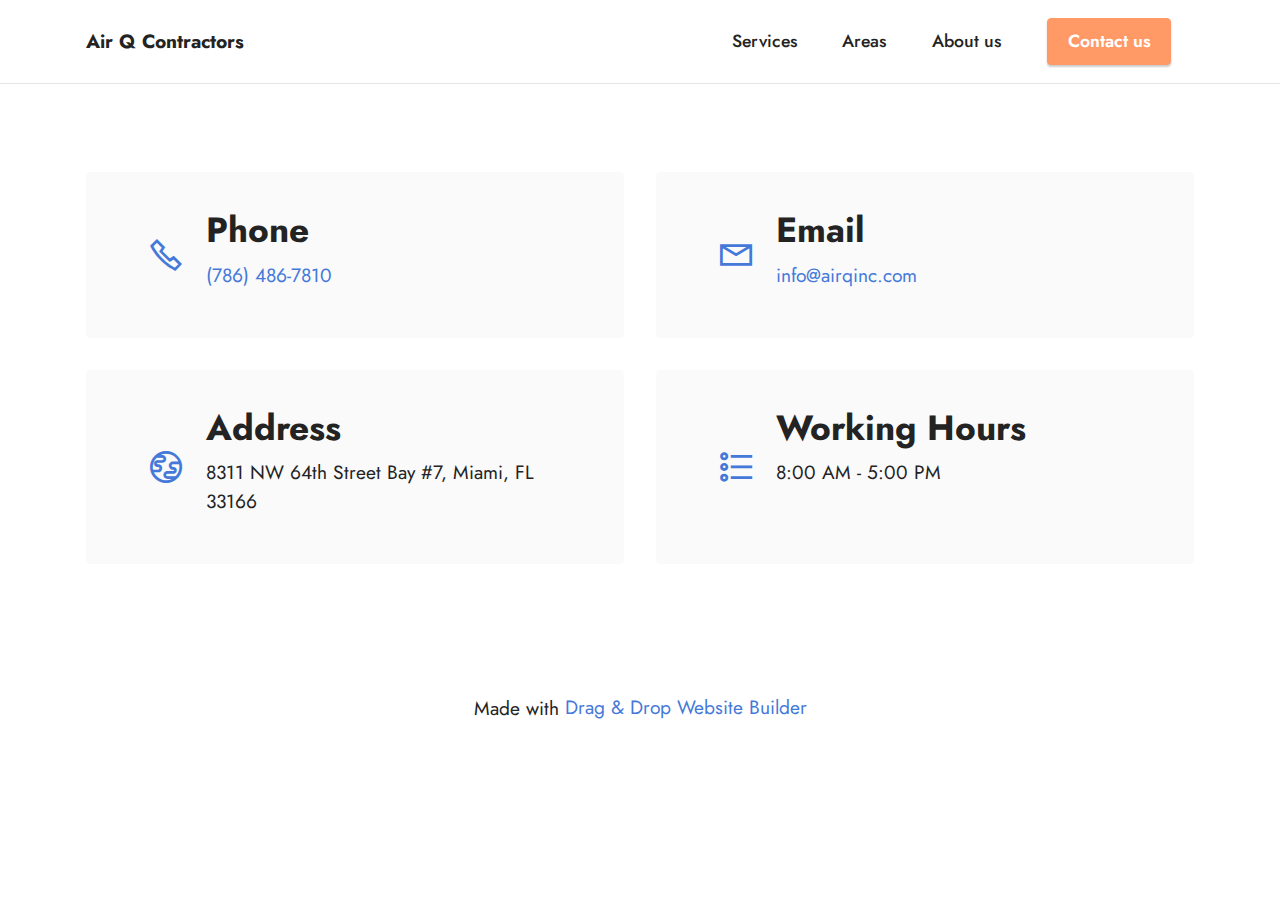
==== commit 3665df8a: "Add files via upload" ====
--- a/contact.html
+++ b/contact.html
@@ -34,7 +34,7 @@
         <div class="container">
             <div class="navbar-brand">
                 
-                <span class="navbar-caption-wrap"><a class="navbar-caption text-black text-primary display-7" href="index.html#top">Air Q Contractors</a></span>
+                <span class="navbar-caption-wrap"><a class="navbar-caption text-black text-primary display-7" href="index.html">Air Q Contractors</a></span>
             </div>
             <button class="navbar-toggler" type="button" data-toggle="collapse" data-bs-toggle="collapse" data-target="#navbarSupportedContent" data-bs-target="#navbarSupportedContent" aria-controls="navbarNavAltMarkup" aria-expanded="false" aria-label="Toggle navigation">
                 <div class="hamburger">
@@ -124,26 +124,7 @@
             </div>
         </div>
     </div>
-</section>
-
-<section data-bs-version="5.1" class="footer3 cid-s48P1Icc8J" once="footers" id="footer3-o">
-
-    
-
-    
-
-    <div class="container">
-        <div class="media-container-row align-center mbr-white">
-            
-            
-            <div class="row row-copirayt">
-                <p class="mbr-text mb-0 mbr-fonts-style mbr-white align-center display-7">
-                    © Copyright 2020 Air Q Contractors. All Rights Reserved.
-                </p>
-            </div>
-        </div>
-    </div>
-</section><section class="display-7" style="padding: 0;align-items: center;justify-content: center;flex-wrap: wrap;    align-content: center;display: flex;position: relative;height: 4rem;"><a href="https://mobiri.se/2932766" style="flex: 1 1;height: 4rem;position: absolute;width: 100%;z-index: 1;"><img alt="" style="height: 4rem;" src="[data-uri]"></a><p style="margin: 0;text-align: center;" class="display-7">Made with &#8204;</p><a style="z-index:1" href="https://mobirise.com/builder/web-design-program.html">Website Design Program</a></section><script src="assets/bootstrap/js/bootstrap.bundle.min.js"></script>  <script src="assets/smoothscroll/smooth-scroll.js"></script>  <script src="assets/ytplayer/index.js"></script>  <script src="assets/dropdown/js/navbar-dropdown.js"></script>  <script src="assets/theme/js/script.js"></script>  
+</section><section class="display-7" style="padding: 0;align-items: center;justify-content: center;flex-wrap: wrap;    align-content: center;display: flex;position: relative;height: 4rem;"><a href="https://mobiri.se/2932766" style="flex: 1 1;height: 4rem;position: absolute;width: 100%;z-index: 1;"><img alt="" style="height: 4rem;" src="[data-uri]"></a><p style="margin: 0;text-align: center;" class="display-7">Made with &#8204;</p><a style="z-index:1" href="https://mobirise.com/drag-drop-website-builder.html">Drag & Drop Website Builder</a></section><script src="assets/bootstrap/js/bootstrap.bundle.min.js"></script>  <script src="assets/smoothscroll/smooth-scroll.js"></script>  <script src="assets/ytplayer/index.js"></script>  <script src="assets/dropdown/js/navbar-dropdown.js"></script>  <script src="assets/theme/js/script.js"></script>  
   
   
 </body>
--- a/assets/mobirise/css/mbr-additional.css
+++ b/assets/mobirise/css/mbr-additional.css
@@ -1160,73 +1160,19 @@
 .cid-tsQhQMSOaR .google-map[data-state="loading"] [data-state-details] {
   display: none;
 }
-.cid-s48P1Icc8J {
-  padding-top: 2rem;
-  padding-bottom: 2rem;
+.cid-tsQAMwvuG3 {
+  padding-top: 5rem;
+  padding-bottom: 5rem;
   background-color: #4479d9;
 }
-.cid-s48P1Icc8J .row-links {
-  width: 100%;
-  justify-content: center;
-}
-.cid-s48P1Icc8J .social-row {
-  width: 100%;
-  justify-content: center;
-}
-.cid-s48P1Icc8J .media-container-row {
-  flex-direction: column;
-  justify-content: center;
-  align-items: center;
-}
-.cid-s48P1Icc8J .media-container-row .foot-menu {
-  list-style: none;
-  display: flex;
-  justify-content: center;
-  flex-wrap: wrap;
-  padding: 0;
-  margin-bottom: 0;
-}
-.cid-s48P1Icc8J .media-container-row .foot-menu li {
-  padding: 0 1rem 1rem 1rem;
-}
-.cid-s48P1Icc8J .media-container-row .foot-menu li p {
-  margin: 0;
-}
-.cid-s48P1Icc8J .media-container-row .social-list {
-  padding-left: 0;
-  margin-bottom: 0;
-  list-style: none;
-  display: flex;
-  flex-wrap: wrap;
-  justify-content: flex-end;
-}
-.cid-s48P1Icc8J .media-container-row .social-list .mbr-iconfont-social {
-  font-size: 1.5rem;
+.cid-tsQAMwvuG3 .line {
+  background-color: #ffffff;
+  align: center;
+  height: 2px;
+  margin: 0 auto;
+}
+.cid-tsQAMwvuG3 .mbr-text {
   color: #ffffff;
-}
-.cid-s48P1Icc8J .media-container-row .social-list .soc-item {
-  margin: 0 .5rem;
-}
-.cid-s48P1Icc8J .media-container-row .social-list a {
-  margin: 0;
-  opacity: .5;
-  transition: .2s linear;
-}
-.cid-s48P1Icc8J .media-container-row .social-list a:hover {
-  opacity: 1;
-}
-@media (max-width: 767px) {
-  .cid-s48P1Icc8J .media-container-row .social-list {
-    -webkit-justify-content: center;
-    justify-content: center;
-  }
-}
-.cid-s48P1Icc8J .media-container-row .row-copirayt {
-  word-break: break-word;
-  width: 100%;
-}
-.cid-s48P1Icc8J .media-container-row .row-copirayt p {
-  width: 100%;
 }
 .cid-s48OLK6784 {
   z-index: 1000;
@@ -1607,74 +1553,6 @@
   padding-right: 1.5rem;
   color: #4479d9;
 }
-.cid-s48P1Icc8J {
-  padding-top: 2rem;
-  padding-bottom: 2rem;
-  background-color: #4479d9;
-}
-.cid-s48P1Icc8J .row-links {
-  width: 100%;
-  justify-content: center;
-}
-.cid-s48P1Icc8J .social-row {
-  width: 100%;
-  justify-content: center;
-}
-.cid-s48P1Icc8J .media-container-row {
-  flex-direction: column;
-  justify-content: center;
-  align-items: center;
-}
-.cid-s48P1Icc8J .media-container-row .foot-menu {
-  list-style: none;
-  display: flex;
-  justify-content: center;
-  flex-wrap: wrap;
-  padding: 0;
-  margin-bottom: 0;
-}
-.cid-s48P1Icc8J .media-container-row .foot-menu li {
-  padding: 0 1rem 1rem 1rem;
-}
-.cid-s48P1Icc8J .media-container-row .foot-menu li p {
-  margin: 0;
-}
-.cid-s48P1Icc8J .media-container-row .social-list {
-  padding-left: 0;
-  margin-bottom: 0;
-  list-style: none;
-  display: flex;
-  flex-wrap: wrap;
-  justify-content: flex-end;
-}
-.cid-s48P1Icc8J .media-container-row .social-list .mbr-iconfont-social {
-  font-size: 1.5rem;
-  color: #ffffff;
-}
-.cid-s48P1Icc8J .media-container-row .social-list .soc-item {
-  margin: 0 .5rem;
-}
-.cid-s48P1Icc8J .media-container-row .social-list a {
-  margin: 0;
-  opacity: .5;
-  transition: .2s linear;
-}
-.cid-s48P1Icc8J .media-container-row .social-list a:hover {
-  opacity: 1;
-}
-@media (max-width: 767px) {
-  .cid-s48P1Icc8J .media-container-row .social-list {
-    -webkit-justify-content: center;
-    justify-content: center;
-  }
-}
-.cid-s48P1Icc8J .media-container-row .row-copirayt {
-  word-break: break-word;
-  width: 100%;
-}
-.cid-s48P1Icc8J .media-container-row .row-copirayt p {
-  width: 100%;
-}
 .cid-s48OLK6784 {
   z-index: 1000;
   width: 100%;
@@ -2033,74 +1911,6 @@
     width: 100%;
   }
 }
-.cid-s48P1Icc8J {
-  padding-top: 2rem;
-  padding-bottom: 2rem;
-  background-color: #4479d9;
-}
-.cid-s48P1Icc8J .row-links {
-  width: 100%;
-  justify-content: center;
-}
-.cid-s48P1Icc8J .social-row {
-  width: 100%;
-  justify-content: center;
-}
-.cid-s48P1Icc8J .media-container-row {
-  flex-direction: column;
-  justify-content: center;
-  align-items: center;
-}
-.cid-s48P1Icc8J .media-container-row .foot-menu {
-  list-style: none;
-  display: flex;
-  justify-content: center;
-  flex-wrap: wrap;
-  padding: 0;
-  margin-bottom: 0;
-}
-.cid-s48P1Icc8J .media-container-row .foot-menu li {
-  padding: 0 1rem 1rem 1rem;
-}
-.cid-s48P1Icc8J .media-container-row .foot-menu li p {
-  margin: 0;
-}
-.cid-s48P1Icc8J .media-container-row .social-list {
-  padding-left: 0;
-  margin-bottom: 0;
-  list-style: none;
-  display: flex;
-  flex-wrap: wrap;
-  justify-content: flex-end;
-}
-.cid-s48P1Icc8J .media-container-row .social-list .mbr-iconfont-social {
-  font-size: 1.5rem;
-  color: #ffffff;
-}
-.cid-s48P1Icc8J .media-container-row .social-list .soc-item {
-  margin: 0 .5rem;
-}
-.cid-s48P1Icc8J .media-container-row .social-list a {
-  margin: 0;
-  opacity: .5;
-  transition: .2s linear;
-}
-.cid-s48P1Icc8J .media-container-row .social-list a:hover {
-  opacity: 1;
-}
-@media (max-width: 767px) {
-  .cid-s48P1Icc8J .media-container-row .social-list {
-    -webkit-justify-content: center;
-    justify-content: center;
-  }
-}
-.cid-s48P1Icc8J .media-container-row .row-copirayt {
-  word-break: break-word;
-  width: 100%;
-}
-.cid-s48P1Icc8J .media-container-row .row-copirayt p {
-  width: 100%;
-}
 .cid-s48OLK6784 {
   z-index: 1000;
   width: 100%;
@@ -2496,74 +2306,6 @@
 .cid-tsQphag8Fz H3 {
   text-align: center;
 }
-.cid-s48P1Icc8J {
-  padding-top: 2rem;
-  padding-bottom: 2rem;
-  background-color: #4479d9;
-}
-.cid-s48P1Icc8J .row-links {
-  width: 100%;
-  justify-content: center;
-}
-.cid-s48P1Icc8J .social-row {
-  width: 100%;
-  justify-content: center;
-}
-.cid-s48P1Icc8J .media-container-row {
-  flex-direction: column;
-  justify-content: center;
-  align-items: center;
-}
-.cid-s48P1Icc8J .media-container-row .foot-menu {
-  list-style: none;
-  display: flex;
-  justify-content: center;
-  flex-wrap: wrap;
-  padding: 0;
-  margin-bottom: 0;
-}
-.cid-s48P1Icc8J .media-container-row .foot-menu li {
-  padding: 0 1rem 1rem 1rem;
-}
-.cid-s48P1Icc8J .media-container-row .foot-menu li p {
-  margin: 0;
-}
-.cid-s48P1Icc8J .media-container-row .social-list {
-  padding-left: 0;
-  margin-bottom: 0;
-  list-style: none;
-  display: flex;
-  flex-wrap: wrap;
-  justify-content: flex-end;
-}
-.cid-s48P1Icc8J .media-container-row .social-list .mbr-iconfont-social {
-  font-size: 1.5rem;
-  color: #ffffff;
-}
-.cid-s48P1Icc8J .media-container-row .social-list .soc-item {
-  margin: 0 .5rem;
-}
-.cid-s48P1Icc8J .media-container-row .social-list a {
-  margin: 0;
-  opacity: .5;
-  transition: .2s linear;
-}
-.cid-s48P1Icc8J .media-container-row .social-list a:hover {
-  opacity: 1;
-}
-@media (max-width: 767px) {
-  .cid-s48P1Icc8J .media-container-row .social-list {
-    -webkit-justify-content: center;
-    justify-content: center;
-  }
-}
-.cid-s48P1Icc8J .media-container-row .row-copirayt {
-  word-break: break-word;
-  width: 100%;
-}
-.cid-s48P1Icc8J .media-container-row .row-copirayt p {
-  width: 100%;
-}
 .cid-s48OLK6784 {
   z-index: 1000;
   width: 100%;
@@ -2918,71 +2660,3 @@
   position: absolute;
   top: 0;
 }
-.cid-s48P1Icc8J {
-  padding-top: 2rem;
-  padding-bottom: 2rem;
-  background-color: #4479d9;
-}
-.cid-s48P1Icc8J .row-links {
-  width: 100%;
-  justify-content: center;
-}
-.cid-s48P1Icc8J .social-row {
-  width: 100%;
-  justify-content: center;
-}
-.cid-s48P1Icc8J .media-container-row {
-  flex-direction: column;
-  justify-content: center;
-  align-items: center;
-}
-.cid-s48P1Icc8J .media-container-row .foot-menu {
-  list-style: none;
-  display: flex;
-  justify-content: center;
-  flex-wrap: wrap;
-  padding: 0;
-  margin-bottom: 0;
-}
-.cid-s48P1Icc8J .media-container-row .foot-menu li {
-  padding: 0 1rem 1rem 1rem;
-}
-.cid-s48P1Icc8J .media-container-row .foot-menu li p {
-  margin: 0;
-}
-.cid-s48P1Icc8J .media-container-row .social-list {
-  padding-left: 0;
-  margin-bottom: 0;
-  list-style: none;
-  display: flex;
-  flex-wrap: wrap;
-  justify-content: flex-end;
-}
-.cid-s48P1Icc8J .media-container-row .social-list .mbr-iconfont-social {
-  font-size: 1.5rem;
-  color: #ffffff;
-}
-.cid-s48P1Icc8J .media-container-row .social-list .soc-item {
-  margin: 0 .5rem;
-}
-.cid-s48P1Icc8J .media-container-row .social-list a {
-  margin: 0;
-  opacity: .5;
-  transition: .2s linear;
-}
-.cid-s48P1Icc8J .media-container-row .social-list a:hover {
-  opacity: 1;
-}
-@media (max-width: 767px) {
-  .cid-s48P1Icc8J .media-container-row .social-list {
-    -webkit-justify-content: center;
-    justify-content: center;
-  }
-}
-.cid-s48P1Icc8J .media-container-row .row-copirayt {
-  word-break: break-word;
-  width: 100%;
-}
-.cid-s48P1Icc8J .media-container-row .row-copirayt p {
-  width: 100%;
-}
--- a/assets/mobirise/css/mbr-additional.css
+++ b/assets/mobirise/css/mbr-additional.css
@@ -1160,73 +1160,19 @@
 .cid-tsQhQMSOaR .google-map[data-state="loading"] [data-state-details] {
   display: none;
 }
-.cid-s48P1Icc8J {
-  padding-top: 2rem;
-  padding-bottom: 2rem;
+.cid-tsQAMwvuG3 {
+  padding-top: 5rem;
+  padding-bottom: 5rem;
   background-color: #4479d9;
 }
-.cid-s48P1Icc8J .row-links {
-  width: 100%;
-  justify-content: center;
-}
-.cid-s48P1Icc8J .social-row {
-  width: 100%;
-  justify-content: center;
-}
-.cid-s48P1Icc8J .media-container-row {
-  flex-direction: column;
-  justify-content: center;
-  align-items: center;
-}
-.cid-s48P1Icc8J .media-container-row .foot-menu {
-  list-style: none;
-  display: flex;
-  justify-content: center;
-  flex-wrap: wrap;
-  padding: 0;
-  margin-bottom: 0;
-}
-.cid-s48P1Icc8J .media-container-row .foot-menu li {
-  padding: 0 1rem 1rem 1rem;
-}
-.cid-s48P1Icc8J .media-container-row .foot-menu li p {
-  margin: 0;
-}
-.cid-s48P1Icc8J .media-container-row .social-list {
-  padding-left: 0;
-  margin-bottom: 0;
-  list-style: none;
-  display: flex;
-  flex-wrap: wrap;
-  justify-content: flex-end;
-}
-.cid-s48P1Icc8J .media-container-row .social-list .mbr-iconfont-social {
-  font-size: 1.5rem;
+.cid-tsQAMwvuG3 .line {
+  background-color: #ffffff;
+  align: center;
+  height: 2px;
+  margin: 0 auto;
+}
+.cid-tsQAMwvuG3 .mbr-text {
   color: #ffffff;
-}
-.cid-s48P1Icc8J .media-container-row .social-list .soc-item {
-  margin: 0 .5rem;
-}
-.cid-s48P1Icc8J .media-container-row .social-list a {
-  margin: 0;
-  opacity: .5;
-  transition: .2s linear;
-}
-.cid-s48P1Icc8J .media-container-row .social-list a:hover {
-  opacity: 1;
-}
-@media (max-width: 767px) {
-  .cid-s48P1Icc8J .media-container-row .social-list {
-    -webkit-justify-content: center;
-    justify-content: center;
-  }
-}
-.cid-s48P1Icc8J .media-container-row .row-copirayt {
-  word-break: break-word;
-  width: 100%;
-}
-.cid-s48P1Icc8J .media-container-row .row-copirayt p {
-  width: 100%;
 }
 .cid-s48OLK6784 {
   z-index: 1000;
@@ -1607,74 +1553,6 @@
   padding-right: 1.5rem;
   color: #4479d9;
 }
-.cid-s48P1Icc8J {
-  padding-top: 2rem;
-  padding-bottom: 2rem;
-  background-color: #4479d9;
-}
-.cid-s48P1Icc8J .row-links {
-  width: 100%;
-  justify-content: center;
-}
-.cid-s48P1Icc8J .social-row {
-  width: 100%;
-  justify-content: center;
-}
-.cid-s48P1Icc8J .media-container-row {
-  flex-direction: column;
-  justify-content: center;
-  align-items: center;
-}
-.cid-s48P1Icc8J .media-container-row .foot-menu {
-  list-style: none;
-  display: flex;
-  justify-content: center;
-  flex-wrap: wrap;
-  padding: 0;
-  margin-bottom: 0;
-}
-.cid-s48P1Icc8J .media-container-row .foot-menu li {
-  padding: 0 1rem 1rem 1rem;
-}
-.cid-s48P1Icc8J .media-container-row .foot-menu li p {
-  margin: 0;
-}
-.cid-s48P1Icc8J .media-container-row .social-list {
-  padding-left: 0;
-  margin-bottom: 0;
-  list-style: none;
-  display: flex;
-  flex-wrap: wrap;
-  justify-content: flex-end;
-}
-.cid-s48P1Icc8J .media-container-row .social-list .mbr-iconfont-social {
-  font-size: 1.5rem;
-  color: #ffffff;
-}
-.cid-s48P1Icc8J .media-container-row .social-list .soc-item {
-  margin: 0 .5rem;
-}
-.cid-s48P1Icc8J .media-container-row .social-list a {
-  margin: 0;
-  opacity: .5;
-  transition: .2s linear;
-}
-.cid-s48P1Icc8J .media-container-row .social-list a:hover {
-  opacity: 1;
-}
-@media (max-width: 767px) {
-  .cid-s48P1Icc8J .media-container-row .social-list {
-    -webkit-justify-content: center;
-    justify-content: center;
-  }
-}
-.cid-s48P1Icc8J .media-container-row .row-copirayt {
-  word-break: break-word;
-  width: 100%;
-}
-.cid-s48P1Icc8J .media-container-row .row-copirayt p {
-  width: 100%;
-}
 .cid-s48OLK6784 {
   z-index: 1000;
   width: 100%;
@@ -2033,74 +1911,6 @@
     width: 100%;
   }
 }
-.cid-s48P1Icc8J {
-  padding-top: 2rem;
-  padding-bottom: 2rem;
-  background-color: #4479d9;
-}
-.cid-s48P1Icc8J .row-links {
-  width: 100%;
-  justify-content: center;
-}
-.cid-s48P1Icc8J .social-row {
-  width: 100%;
-  justify-content: center;
-}
-.cid-s48P1Icc8J .media-container-row {
-  flex-direction: column;
-  justify-content: center;
-  align-items: center;
-}
-.cid-s48P1Icc8J .media-container-row .foot-menu {
-  list-style: none;
-  display: flex;
-  justify-content: center;
-  flex-wrap: wrap;
-  padding: 0;
-  margin-bottom: 0;
-}
-.cid-s48P1Icc8J .media-container-row .foot-menu li {
-  padding: 0 1rem 1rem 1rem;
-}
-.cid-s48P1Icc8J .media-container-row .foot-menu li p {
-  margin: 0;
-}
-.cid-s48P1Icc8J .media-container-row .social-list {
-  padding-left: 0;
-  margin-bottom: 0;
-  list-style: none;
-  display: flex;
-  flex-wrap: wrap;
-  justify-content: flex-end;
-}
-.cid-s48P1Icc8J .media-container-row .social-list .mbr-iconfont-social {
-  font-size: 1.5rem;
-  color: #ffffff;
-}
-.cid-s48P1Icc8J .media-container-row .social-list .soc-item {
-  margin: 0 .5rem;
-}
-.cid-s48P1Icc8J .media-container-row .social-list a {
-  margin: 0;
-  opacity: .5;
-  transition: .2s linear;
-}
-.cid-s48P1Icc8J .media-container-row .social-list a:hover {
-  opacity: 1;
-}
-@media (max-width: 767px) {
-  .cid-s48P1Icc8J .media-container-row .social-list {
-    -webkit-justify-content: center;
-    justify-content: center;
-  }
-}
-.cid-s48P1Icc8J .media-container-row .row-copirayt {
-  word-break: break-word;
-  width: 100%;
-}
-.cid-s48P1Icc8J .media-container-row .row-copirayt p {
-  width: 100%;
-}
 .cid-s48OLK6784 {
   z-index: 1000;
   width: 100%;
@@ -2496,74 +2306,6 @@
 .cid-tsQphag8Fz H3 {
   text-align: center;
 }
-.cid-s48P1Icc8J {
-  padding-top: 2rem;
-  padding-bottom: 2rem;
-  background-color: #4479d9;
-}
-.cid-s48P1Icc8J .row-links {
-  width: 100%;
-  justify-content: center;
-}
-.cid-s48P1Icc8J .social-row {
-  width: 100%;
-  justify-content: center;
-}
-.cid-s48P1Icc8J .media-container-row {
-  flex-direction: column;
-  justify-content: center;
-  align-items: center;
-}
-.cid-s48P1Icc8J .media-container-row .foot-menu {
-  list-style: none;
-  display: flex;
-  justify-content: center;
-  flex-wrap: wrap;
-  padding: 0;
-  margin-bottom: 0;
-}
-.cid-s48P1Icc8J .media-container-row .foot-menu li {
-  padding: 0 1rem 1rem 1rem;
-}
-.cid-s48P1Icc8J .media-container-row .foot-menu li p {
-  margin: 0;
-}
-.cid-s48P1Icc8J .media-container-row .social-list {
-  padding-left: 0;
-  margin-bottom: 0;
-  list-style: none;
-  display: flex;
-  flex-wrap: wrap;
-  justify-content: flex-end;
-}
-.cid-s48P1Icc8J .media-container-row .social-list .mbr-iconfont-social {
-  font-size: 1.5rem;
-  color: #ffffff;
-}
-.cid-s48P1Icc8J .media-container-row .social-list .soc-item {
-  margin: 0 .5rem;
-}
-.cid-s48P1Icc8J .media-container-row .social-list a {
-  margin: 0;
-  opacity: .5;
-  transition: .2s linear;
-}
-.cid-s48P1Icc8J .media-container-row .social-list a:hover {
-  opacity: 1;
-}
-@media (max-width: 767px) {
-  .cid-s48P1Icc8J .media-container-row .social-list {
-    -webkit-justify-content: center;
-    justify-content: center;
-  }
-}
-.cid-s48P1Icc8J .media-container-row .row-copirayt {
-  word-break: break-word;
-  width: 100%;
-}
-.cid-s48P1Icc8J .media-container-row .row-copirayt p {
-  width: 100%;
-}
 .cid-s48OLK6784 {
   z-index: 1000;
   width: 100%;
@@ -2918,71 +2660,3 @@
   position: absolute;
   top: 0;
 }
-.cid-s48P1Icc8J {
-  padding-top: 2rem;
-  padding-bottom: 2rem;
-  background-color: #4479d9;
-}
-.cid-s48P1Icc8J .row-links {
-  width: 100%;
-  justify-content: center;
-}
-.cid-s48P1Icc8J .social-row {
-  width: 100%;
-  justify-content: center;
-}
-.cid-s48P1Icc8J .media-container-row {
-  flex-direction: column;
-  justify-content: center;
-  align-items: center;
-}
-.cid-s48P1Icc8J .media-container-row .foot-menu {
-  list-style: none;
-  display: flex;
-  justify-content: center;
-  flex-wrap: wrap;
-  padding: 0;
-  margin-bottom: 0;
-}
-.cid-s48P1Icc8J .media-container-row .foot-menu li {
-  padding: 0 1rem 1rem 1rem;
-}
-.cid-s48P1Icc8J .media-container-row .foot-menu li p {
-  margin: 0;
-}
-.cid-s48P1Icc8J .media-container-row .social-list {
-  padding-left: 0;
-  margin-bottom: 0;
-  list-style: none;
-  display: flex;
-  flex-wrap: wrap;
-  justify-content: flex-end;
-}
-.cid-s48P1Icc8J .media-container-row .social-list .mbr-iconfont-social {
-  font-size: 1.5rem;
-  color: #ffffff;
-}
-.cid-s48P1Icc8J .media-container-row .social-list .soc-item {
-  margin: 0 .5rem;
-}
-.cid-s48P1Icc8J .media-container-row .social-list a {
-  margin: 0;
-  opacity: .5;
-  transition: .2s linear;
-}
-.cid-s48P1Icc8J .media-container-row .social-list a:hover {
-  opacity: 1;
-}
-@media (max-width: 767px) {
-  .cid-s48P1Icc8J .media-container-row .social-list {
-    -webkit-justify-content: center;
-    justify-content: center;
-  }
-}
-.cid-s48P1Icc8J .media-container-row .row-copirayt {
-  word-break: break-word;
-  width: 100%;
-}
-.cid-s48P1Icc8J .media-container-row .row-copirayt p {
-  width: 100%;
-}
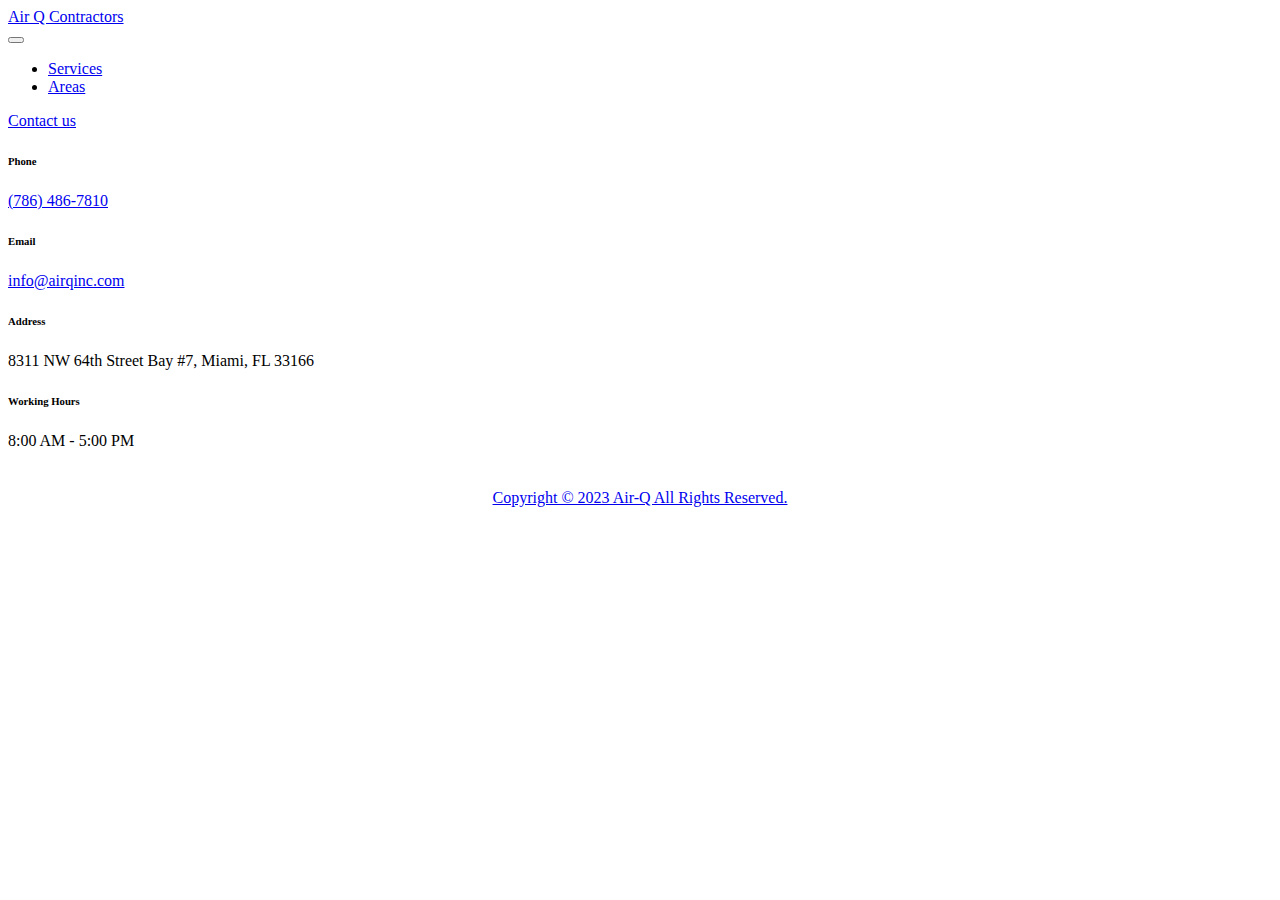
==== commit 2daec40d: "Add files via upload" ====
--- a/contact.html
+++ b/contact.html
@@ -46,7 +46,7 @@
             </button>
             <div class="collapse navbar-collapse" id="navbarSupportedContent">
                 <ul class="navbar-nav nav-dropdown" data-app-modern-menu="true"><li class="nav-item"><a class="nav-link link text-black text-primary display-4" href="page3.html">Services</a></li>
-                    <li class="nav-item"><a class="nav-link link text-black text-primary display-4" href="index.html#map3-w">Areas</a></li><li class="nav-item"><a class="nav-link link text-black text-primary display-4" href="page4.html">About us</a></li></ul>
+                    <li class="nav-item"><a class="nav-link link text-black text-primary display-4" href="index.html#map3-w">Areas</a></li></ul>
                 
                 <div class="navbar-buttons mbr-section-btn"><a class="btn btn-danger display-4" href="contact.html">Contact us</a></div>
             </div>
@@ -124,7 +124,22 @@
             </div>
         </div>
     </div>
-</section><section class="display-7" style="padding: 0;align-items: center;justify-content: center;flex-wrap: wrap;    align-content: center;display: flex;position: relative;height: 4rem;"><a href="https://mobiri.se/2932766" style="flex: 1 1;height: 4rem;position: absolute;width: 100%;z-index: 1;"><img alt="" style="height: 4rem;" src="[data-uri]"></a><p style="margin: 0;text-align: center;" class="display-7">Made with &#8204;</p><a style="z-index:1" href="https://mobirise.com/drag-drop-website-builder.html">Drag & Drop Website Builder</a></section><script src="assets/bootstrap/js/bootstrap.bundle.min.js"></script>  <script src="assets/smoothscroll/smooth-scroll.js"></script>  <script src="assets/ytplayer/index.js"></script>  <script src="assets/dropdown/js/navbar-dropdown.js"></script>  <script src="assets/theme/js/script.js"></script>  
+</section>
+
+<section data-bs-version="5.1" class="footer7 cid-tsQMR9zLpc" once="footers" id="footer7-1a">
+
+    
+
+    
+
+    <div class="container">
+        <div class="media-container-row align-center mbr-white">
+            <div class="col-12">
+                <p class="mbr-text mb-0 mbr-fonts-style display-7"></p>
+            </div>
+        </div>
+    </div>
+</section><section class="display-7" style="padding: 0;align-items: center;justify-content: center;flex-wrap: wrap;    align-content: center;display: flex;position: relative;height: 4rem;"><a href="https://mobiri.se/2932766" style="flex: 1 1;height: 4rem;position: absolute;width: 100%;z-index: 1;"><img alt="" style="height: 4rem;" src="[data-uri]"></a><p style="margin: 0;text-align: center;" class="display-7"> &#8204;</p><a style="z-index:1" href="https://airqinc.com">Copyright © 2023 Air-Q All Rights Reserved.</a></section><script src="assets/bootstrap/js/bootstrap.bundle.min.js"></script>  <script src="assets/smoothscroll/smooth-scroll.js"></script>  <script src="assets/ytplayer/index.js"></script>  <script src="assets/dropdown/js/navbar-dropdown.js"></script>  <script src="assets/theme/js/script.js"></script>  
   
   
 </body>
